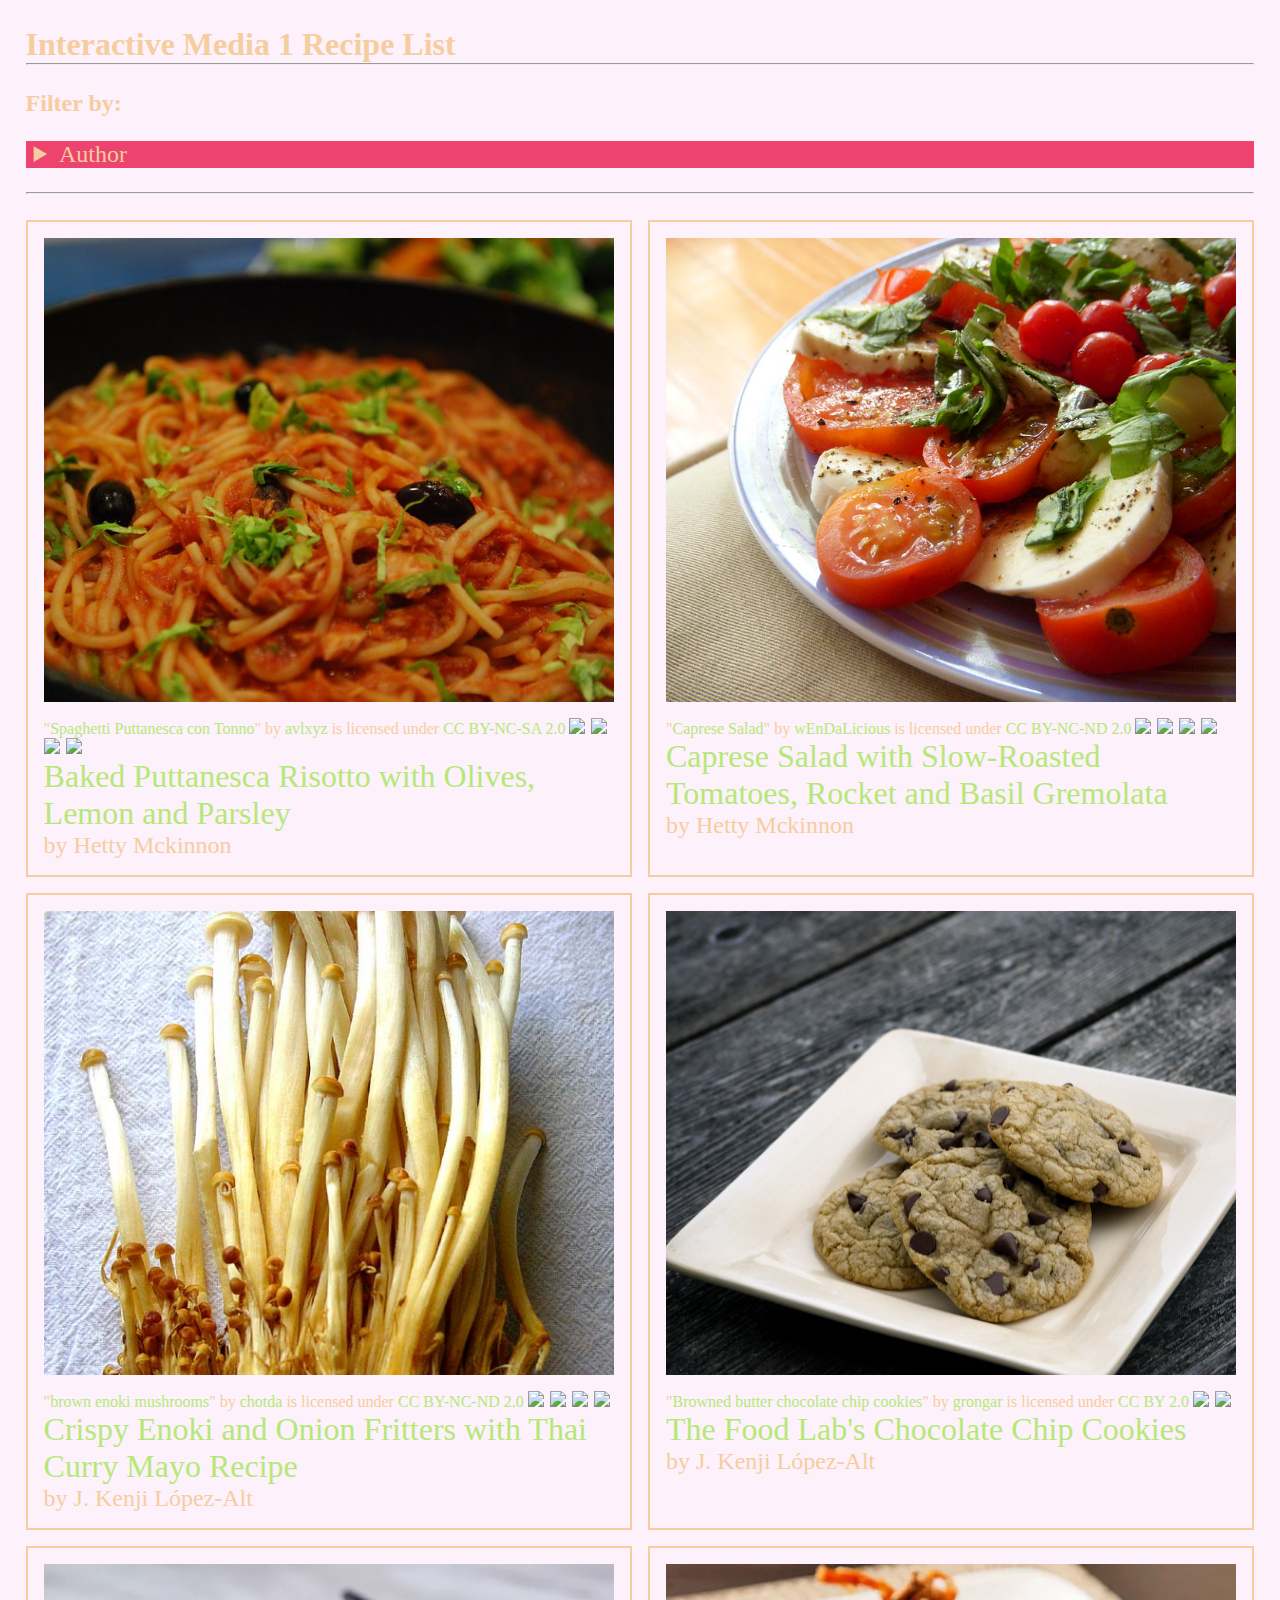
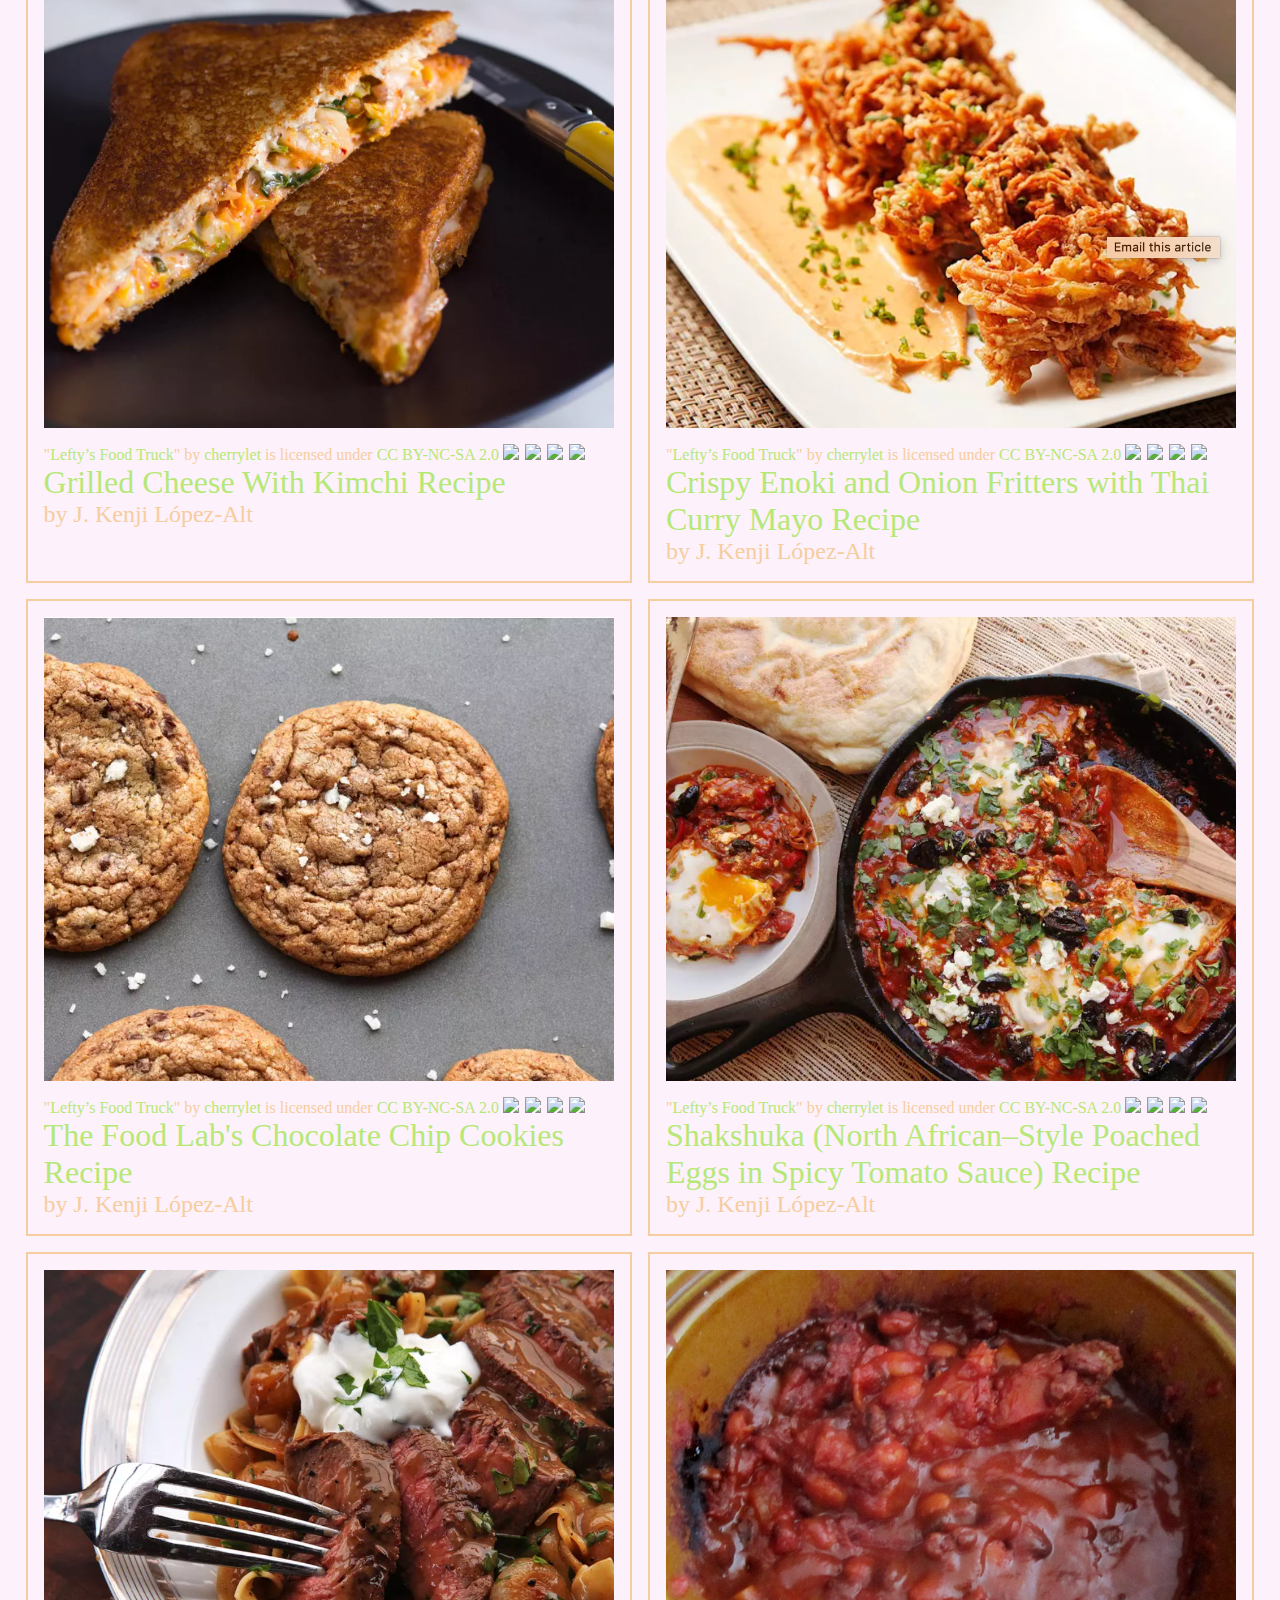
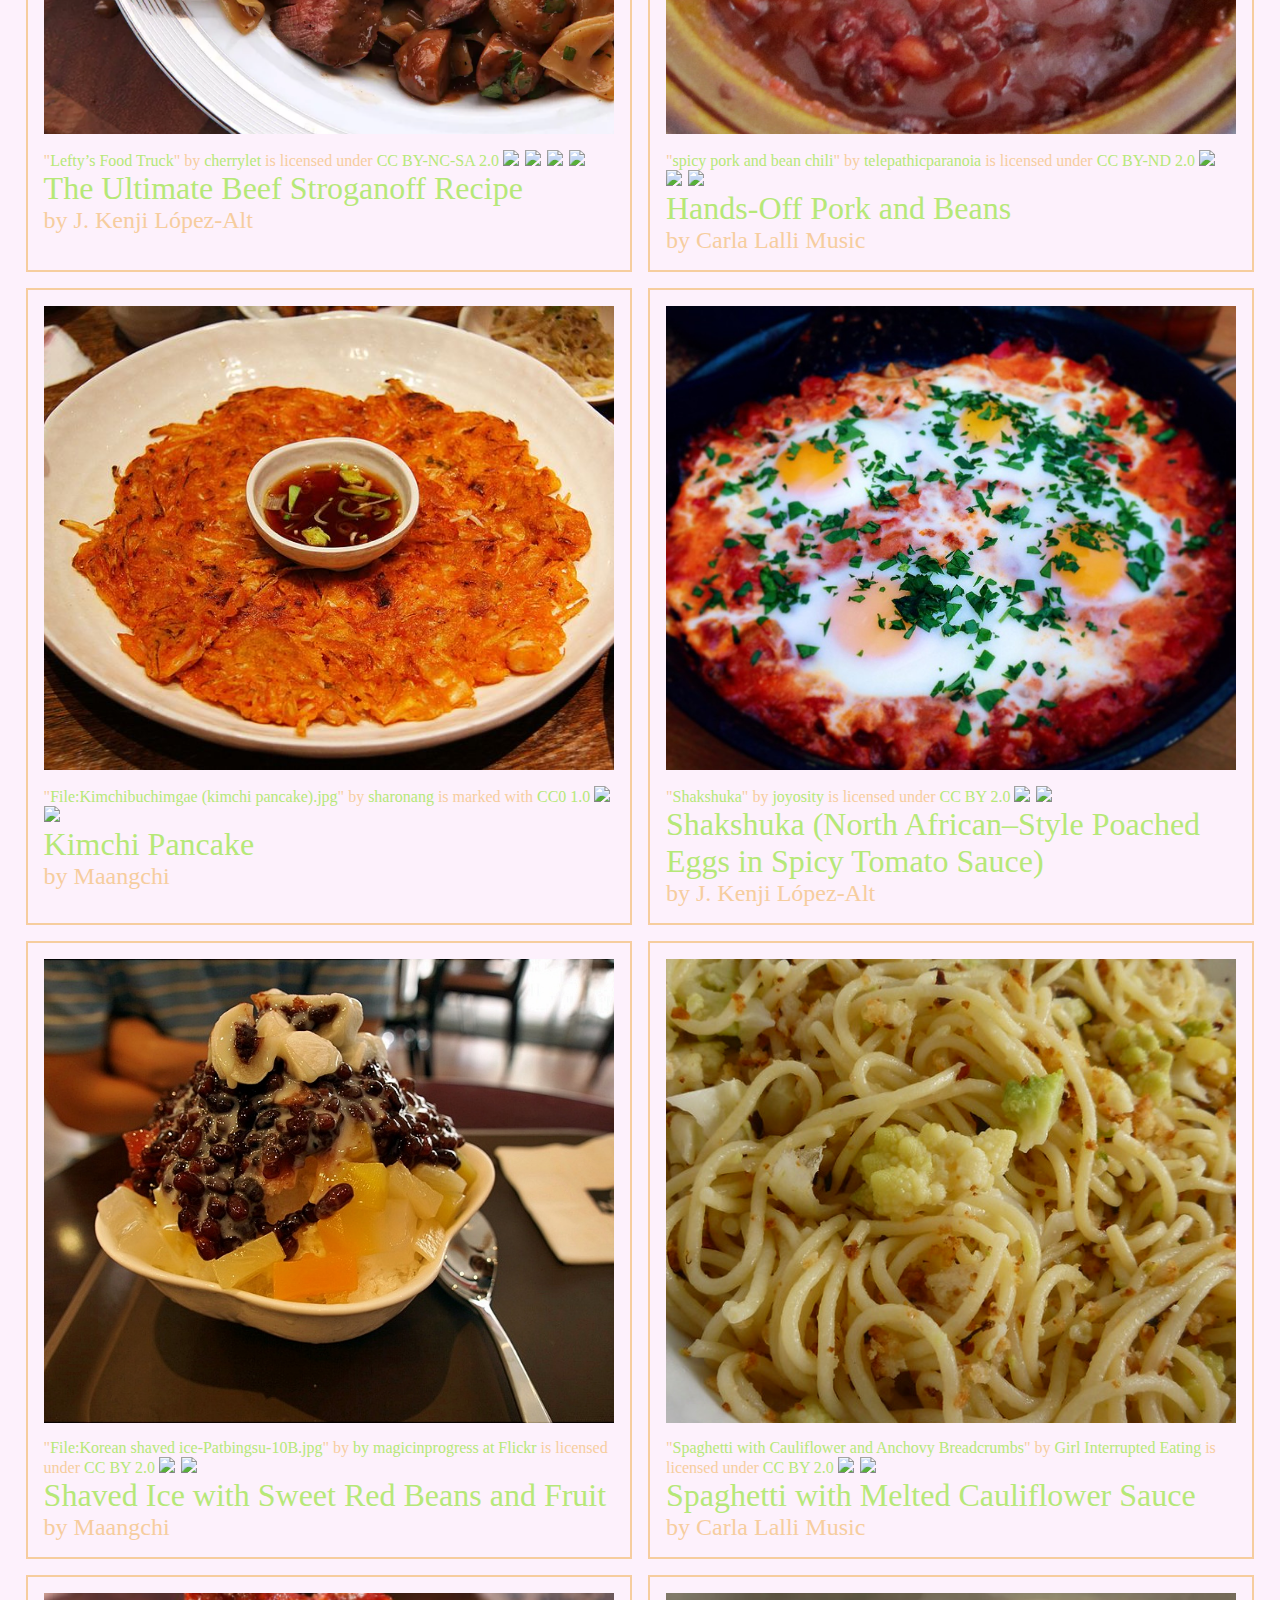
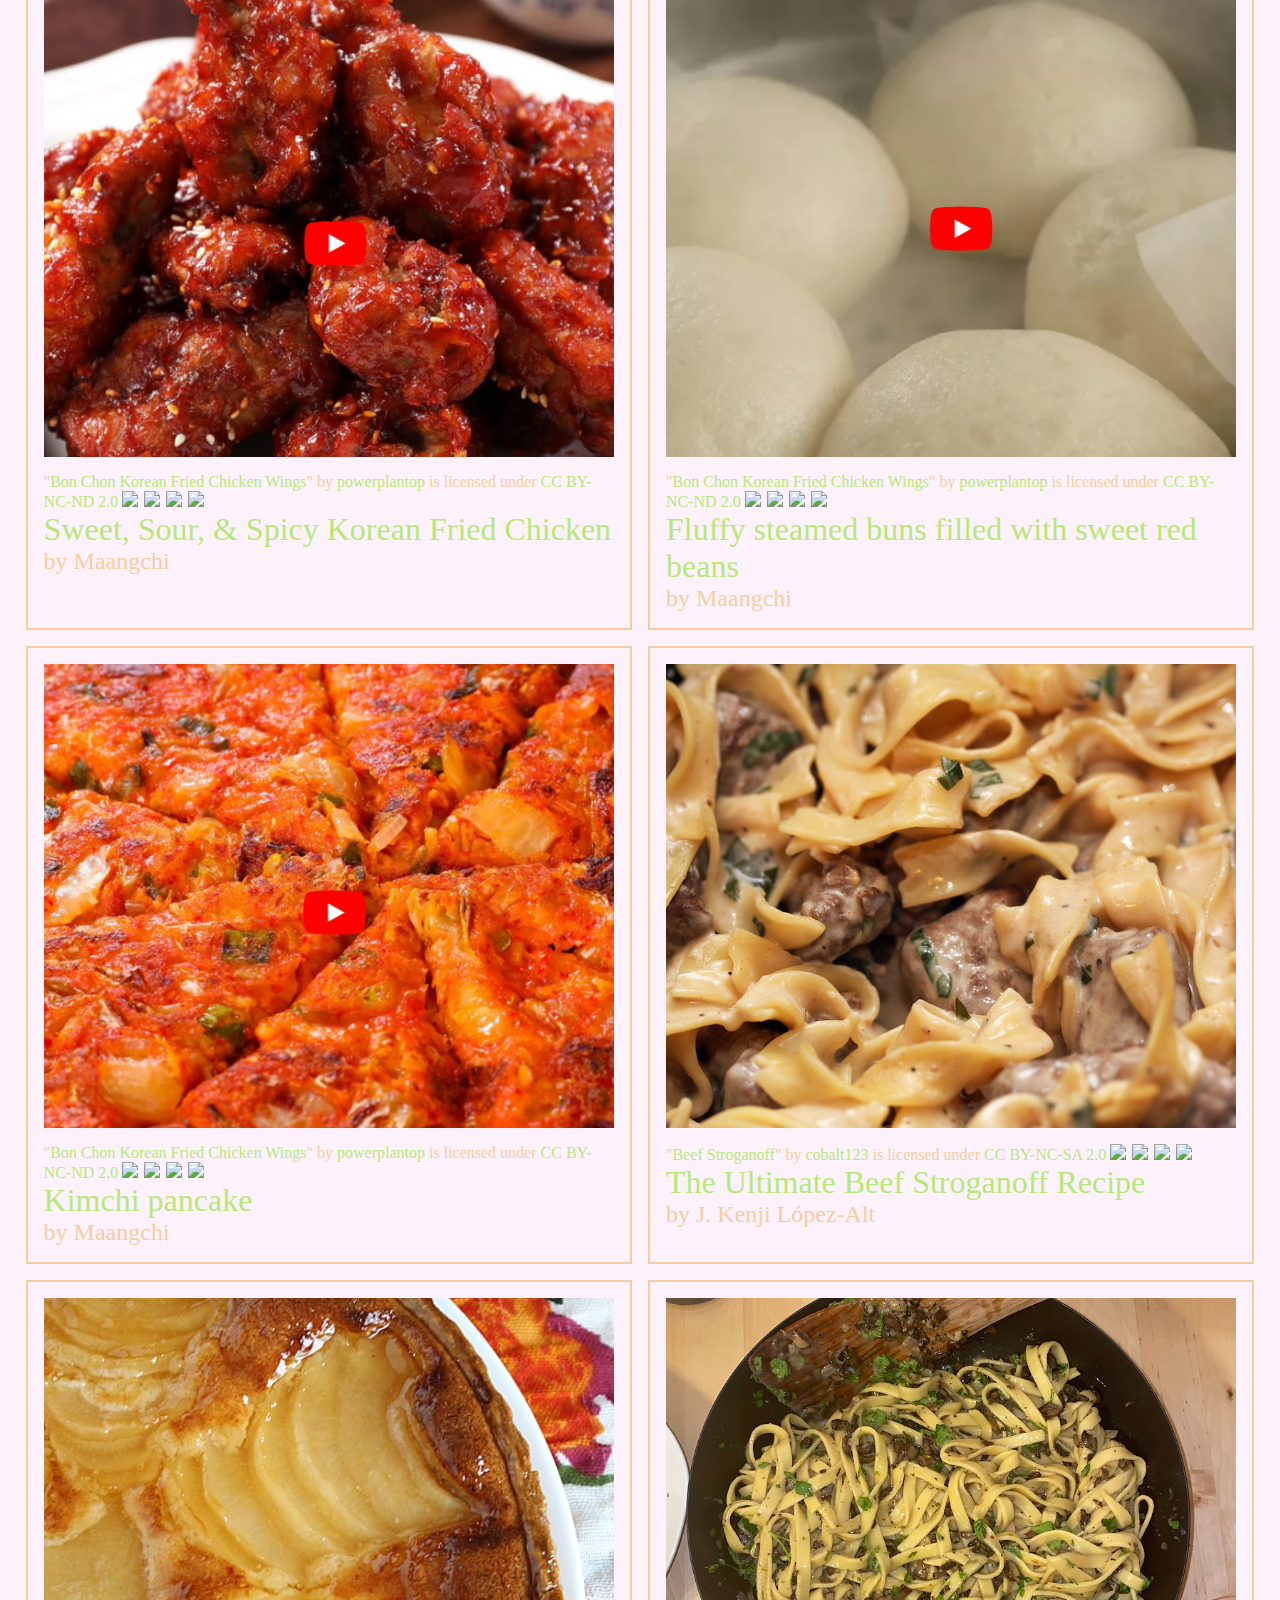
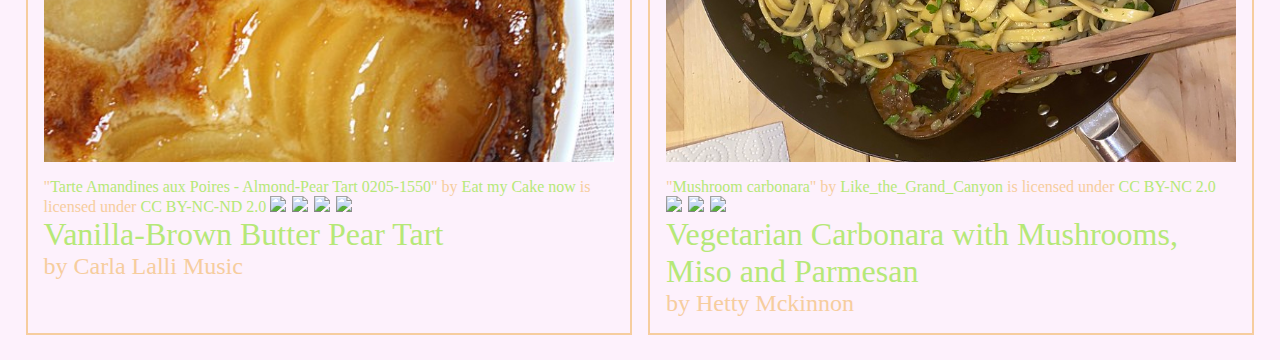
==== Assignment2_Exercise3/index.html @ 23ccd7f6 "Add files via upload" ====
<!DOCTYPE html>
<html lang="en">
<head>
	<meta charset="utf-8" name="viewport" content="width=device-width, initial-scale=1.0">
	<link rel="stylesheet" type="text/css" href="style.css">
	<!-- <script src="arrays-&-for-loops.js"></script> -->
	<script src="filter.js"></script>
	<title>exercise 3</title>
</head>
<body>
    <h1>Interactive Media 1 Recipe List</h1>
    <hr/>
    <h2>Filter by:</h2>
	
    <div id="list-filter-wrapper">     
		<details class="FilterCategoryWrapper">
			<summary>Author</summary>
			<div class="li">
				<button class="FilterSelector author ActiveCategory" id="author-all" onclick="filterCategory('author','all',0)">All</button>
				<button class="FilterSelector author" id="author-kla" onclick="filterCategory('author','kla',0)">J. Kenji López-Alt</button>
				<button class="FilterSelector author" id="author-m" onclick="filterCategory('author','m',0)">Maangchi</button>
				<button class="FilterSelector author" id="author-hm" onclick="filterCategory('author','hm',0)">Hetty McKinnon</button>
				<button class="FilterSelector author" id="author-clm" onclick="filterCategory('author','clm',0)">Carla Lalli Music</button>
			</div>

			<summary>Type</summary>
			<div class="li">
				<button class="FilterSelector type ActiveCategory" id="type-all" onclick="filterCategory('type','all',1)">All</button>
				<button class="FilterSelector type" id="type-Article" onclick="filterCategory('type','Article',1)">Article</button>
				<button class="FilterSelector type" id="type-Video" onclick="filterCategory('type','Video',1)">Video</button>
				<button class="FilterSelector type" id="type-Recipe" onclick="filterCategory('type','Recipe',1)">Recipe</button>
			</div>

			<summary>Last Updated</summary>
			<div class="li">
				<button class="FilterSelector time ActiveCategory" id="time-all" onclick="filterCategory('time','all',2)">All</button>
				<button class="FilterSelector time" id="time-2018" onclick="filterCategory('time','2018',2)">2018</button>
				<button class="FilterSelector time" id="time-2019" onclick="filterCategory('time','2019',2)">2019</button>
				<button class="FilterSelector time" id="time-2020" onclick="filterCategory('time','2020',2)">2020</button>
				<button class="FilterSelector time" id="time-2021" onclick="filterCategory('time','2021',2)">2021</button>
				<button class="FilterSelector time" id="time-2022" onclick="filterCategory('time','2022',2)">2022</button>
			</div>
		</details>
	</div>
    <hr/>

    <section id="recipe-list-wrapper">
		<div class="RecipeCardWrapper" data-attr="hm Recipe 2020" onclick="window.open(`https://www.abc.net.au/everyday/baked-puttanesca-risotto-with-tomato-olives-lemon-parsley-recipe/11270338`);">
			<img class="RecipeImg" src="./images/Puttanesca.jpg" alt="bowl of puttanesca pasta"/>
			<p class="attribution">
				"<a target="_blank" rel="noopener noreferrer" href="https://www.flickr.com/photos/10559879@N00/5996763901">Spaghetti Puttanesca con Tonno</a>" by 
				<a target="_blank" rel="noopener noreferrer" href="https://www.flickr.com/photos/10559879@N00">avlxyz</a> is licensed under 
				<a target="_blank" rel="noopener noreferrer" href="https://creativecommons.org/licenses/by-nc-sa/2.0/?ref=openverse">CC BY-NC-SA 2.0
					<img src="https://mirrors.creativecommons.org/presskit/icons/cc.svg" style="height: 1em; margin-right: 0.125em; display: inline;">
					<img src="https://mirrors.creativecommons.org/presskit/icons/by.svg" style="height: 1em; margin-right: 0.125em; display: inline;">
					<img src="https://mirrors.creativecommons.org/presskit/icons/nc.svg" style="height: 1em; margin-right: 0.125em; display: inline;">
					<img src="https://mirrors.creativecommons.org/presskit/icons/sa.svg" style="height: 1em; margin-right: 0.125em; display: inline;">
				</a>
			</p>
			<a class="RecipeTitle" href="https://www.abc.net.au/everyday/baked-puttanesca-risotto-with-tomato-olives-lemon-parsley-recipe/11270338" target="_blank">Baked Puttanesca Risotto with Olives, Lemon and Parsley</a>
			<p class="RecipeAuthor">by Hetty Mckinnon</p>
		</div>
	
		<div class="RecipeCardWrapper" data-attr="hm Recipe 2019" onclick="window.open(`https://www.abc.net.au/everyday/caprese-salad-slow-roasted-tomato-rocket-basil-gremolata-recipe/10776846`);">
			<img class="RecipeImg" src="./images/Caprese.jpg" alt="plate of caprese salad" />
			<p class="attribution">
				"<a target="_blank" rel="noopener noreferrer" href="https://www.flickr.com/photos/25597828@N00/4254859304">Caprese Salad</a>" by 
				<a target="_blank" rel="noopener noreferrer" href="https://www.flickr.com/photos/25597828@N00">wEnDaLicious</a> is licensed under 
				<a target="_blank" rel="noopener noreferrer" href="https://creativecommons.org/licenses/by-nd-nc/2.0/jp/?ref=openverse">CC BY-NC-ND 2.0
					<img src="https://mirrors.creativecommons.org/presskit/icons/cc.svg" style="height: 1em; margin-right: 0.125em; display: inline;">
					<img src="https://mirrors.creativecommons.org/presskit/icons/by.svg" style="height: 1em; margin-right: 0.125em; display: inline;">
					<img src="https://mirrors.creativecommons.org/presskit/icons/nc.svg" style="height: 1em; margin-right: 0.125em; display: inline;">
					<img src="https://mirrors.creativecommons.org/presskit/icons/nd.svg" style="height: 1em; margin-right: 0.125em; display: inline;">
				</a>
			</p>
			<a class="RecipeTitle" href="https://www.abc.net.au/everyday/caprese-salad-slow-roasted-tomato-rocket-basil-gremolata-recipe/10776846" target="_blank">Caprese Salad with Slow-Roasted Tomatoes, Rocket and Basil Gremolata</a>
			<p class="RecipeAuthor">by Hetty Mckinnon</p>
		</div>
	
		<div class="RecipeCardWrapper" data-attr="kla Recipe 2018" onclick="window.open(`https://www.seriouseats.com/crispy-enoki-and-onion-fritter-with-thai-curry-mayo-recipe`);">
			<img class="RecipeImg" src="./images/Enoki.jpg" alt="enoki mushrooms" />
			<p class="attribution">
				"<a target="_blank" rel="noopener noreferrer" href="https://www.flickr.com/photos/48600074651@N01/107148202">brown enoki mushrooms</a>" by 
				<a target="_blank" rel="noopener noreferrer" href="https://www.flickr.com/photos/48600074651@N01">chotda</a> is licensed under 
				<a target="_blank" rel="noopener noreferrer" href="https://creativecommons.org/licenses/by-nd-nc/2.0/jp/?ref=openverse">CC BY-NC-ND 2.0
					<img src="https://mirrors.creativecommons.org/presskit/icons/cc.svg" style="height: 1em; margin-right: 0.125em; display: inline;">
					<img src="https://mirrors.creativecommons.org/presskit/icons/by.svg" style="height: 1em; margin-right: 0.125em; display: inline;">
					<img src="https://mirrors.creativecommons.org/presskit/icons/nc.svg" style="height: 1em; margin-right: 0.125em; display: inline;">
					<img src="https://mirrors.creativecommons.org/presskit/icons/nd.svg" style="height: 1em; margin-right: 0.125em; display: inline;">
				</a>
			</p> 
			<a class="RecipeTitle" href="https://www.seriouseats.com/crispy-enoki-and-onion-fritter-with-thai-curry-mayo-recipe" target="_blank">Crispy Enoki and Onion Fritters with Thai Curry Mayo Recipe</a>
			<p class="RecipeAuthor">by J. Kenji López-Alt</p>
		</div>
	

	
		<div class="RecipeCardWrapper" data-attr="kla Recipe 2022" onclick="window.open(`https://www.seriouseats.com/the-food-lab-best-chocolate-chip-cookie-recipe`);">
			<img class="RecipeImg" src="./images/Cookies.jpg" alt="plate of chocolate chip cookies" />
			<p class="attribution">
				"<a target="_blank" rel="noopener noreferrer" href="https://www.flickr.com/photos/70757891@N00/7133349441">Browned butter chocolate chip cookies</a>" by 
				<a target="_blank" rel="noopener noreferrer" href="https://www.flickr.com/photos/70757891@N00">grongar</a> is licensed under 
				<a target="_blank" rel="noopener noreferrer" href="https://creativecommons.org/licenses/by/2.0/?ref=openverse">CC BY 2.0
					<img src="https://mirrors.creativecommons.org/presskit/icons/cc.svg" style="height: 1em; margin-right: 0.125em; display: inline;">
					<img src="https://mirrors.creativecommons.org/presskit/icons/by.svg" style="height: 1em; margin-right: 0.125em; display: inline;">
				</a>
			</p> 
			<a class="RecipeTitle" href="https://www.seriouseats.com/the-food-lab-best-chocolate-chip-cookie-recipe" target="_blank">The Food Lab's Chocolate Chip Cookies</a>
			<p class="RecipeAuthor">by J. Kenji López-Alt</p>
		</div>
	
		<div class="RecipeCardWrapper" data-attr="kla Recipe 2019" onclick="window.open(`https://www.seriouseats.com/grilled-cheese-with-kimchi-recipe`);">
			<img class="RecipeImg" src="./images/recipe1.jpg" alt="grilled cheese sandwich with pickles" />
			<p class="attribution">
				"<a target="_blank" rel="noopener noreferrer" href="https://www.flickr.com/photos/85508296@N00/8340994832">Lefty’s Food Truck</a>" by 
				<a target="_blank" rel="noopener noreferrer" href="https://www.flickr.com/photos/85508296@N00">cherrylet</a> is licensed under 
				<a target="_blank" rel="noopener noreferrer" href="https://creativecommons.org/licenses/by-nc-sa/2.0/?ref=openverse">CC BY-NC-SA 2.0
					<img src="https://mirrors.creativecommons.org/presskit/icons/cc.svg" style="height: 1em; margin-right: 0.125em; display: inline;">
					<img src="https://mirrors.creativecommons.org/presskit/icons/by.svg" style="height: 1em; margin-right: 0.125em; display: inline;">
					<img src="https://mirrors.creativecommons.org/presskit/icons/nc.svg" style="height: 1em; margin-right: 0.125em; display: inline;">
					<img src="https://mirrors.creativecommons.org/presskit/icons/sa.svg" style="height: 1em; margin-right: 0.125em; display: inline;">
				</a>
			</p> 
			<a class="RecipeTitle" href="https://www.seriouseats.com/grilled-cheese-with-kimchi-recipe" target="_blank">Grilled Cheese With Kimchi Recipe</a>
			<p class="RecipeAuthor">by J. Kenji López-Alt</p>
		</div>
	
		<div class="RecipeCardWrapper" data-attr="kla Recipe 2018" onclick="window.open(`https://www.seriouseats.com/crispy-enoki-and-onion-fritter-with-thai-curry-mayo-recipe`);">
			<img class="RecipeImg"  src="./images/recipe2.jpg" alt="Crispy Enoki and Onion Fritters with Thai Curry Mayo Recipe" />
			<p class="attribution">
				"<a target="_blank" rel="noopener noreferrer" href="https://www.flickr.com/photos/85508296@N00/8340994832">Lefty’s Food Truck</a>" by 
				<a target="_blank" rel="noopener noreferrer" href="https://www.flickr.com/photos/85508296@N00">cherrylet</a> is licensed under 
				<a target="_blank" rel="noopener noreferrer" href="https://creativecommons.org/licenses/by-nc-sa/2.0/?ref=openverse">CC BY-NC-SA 2.0
					<img src="https://mirrors.creativecommons.org/presskit/icons/cc.svg" style="height: 1em; margin-right: 0.125em; display: inline;">
					<img src="https://mirrors.creativecommons.org/presskit/icons/by.svg" style="height: 1em; margin-right: 0.125em; display: inline;">
					<img src="https://mirrors.creativecommons.org/presskit/icons/nc.svg" style="height: 1em; margin-right: 0.125em; display: inline;">
					<img src="https://mirrors.creativecommons.org/presskit/icons/sa.svg" style="height: 1em; margin-right: 0.125em; display: inline;">
				</a>
			</p> 
			<a class="RecipeTitle" href="https://www.seriouseats.com/crispy-enoki-and-onion-fritter-with-thai-curry-mayo-recipe" target="_blank">Crispy Enoki and Onion Fritters with Thai Curry Mayo Recipe</a>
			<p class="RecipeAuthor">by J. Kenji López-Alt</p>
		</div>
	
		<div class="RecipeCardWrapper" data-attr="kla Recipe 2022" onclick="window.open(`https://www.seriouseats.com/the-food-lab-best-chocolate-chip-cookie-recipe`);">
			<img class="RecipeImg" src="images/recipe3.jpg"The Food Lab's Chocolate Chip Cookies Recipe" />
			<p class="attribution">
				"<a target="_blank" rel="noopener noreferrer" href="https://www.flickr.com/photos/85508296@N00/8340994832">Lefty’s Food Truck</a>" by 
				<a target="_blank" rel="noopener noreferrer" href="https://www.flickr.com/photos/85508296@N00">cherrylet</a> is licensed under 
				<a target="_blank" rel="noopener noreferrer" href="https://creativecommons.org/licenses/by-nc-sa/2.0/?ref=openverse">CC BY-NC-SA 2.0
					<img src="https://mirrors.creativecommons.org/presskit/icons/cc.svg" style="height: 1em; margin-right: 0.125em; display: inline;">
					<img src="https://mirrors.creativecommons.org/presskit/icons/by.svg" style="height: 1em; margin-right: 0.125em; display: inline;">
					<img src="https://mirrors.creativecommons.org/presskit/icons/nc.svg" style="height: 1em; margin-right: 0.125em; display: inline;">
					<img src="https://mirrors.creativecommons.org/presskit/icons/sa.svg" style="height: 1em; margin-right: 0.125em; display: inline;">
				</a>
			</p> 
			<a class="RecipeTitle" href="https://www.seriouseats.com/the-food-lab-best-chocolate-chip-cookie-recipe" target="_blank">The Food Lab's Chocolate Chip Cookies Recipe</a>
			<p class="RecipeAuthor">by J. Kenji López-Alt</p>
		</div>
	
		<div class="RecipeCardWrapper" data-attr="kla Recipe 2022" onclick="window.open(`https://www.seriouseats.com/shakshuka-north-african-shirred-eggs-tomato-pepper-recipe`);">
			<img class="RecipeImg"  src="images/recipe4.jpg "Shakshuka (North African–Style Poached Eggs in Spicy Tomato Sauce) Recipe" />
			<p class="attribution">
				"<a target="_blank" rel="noopener noreferrer" href="https://www.flickr.com/photos/85508296@N00/8340994832">Lefty’s Food Truck</a>" by 
				<a target="_blank" rel="noopener noreferrer" href="https://www.flickr.com/photos/85508296@N00">cherrylet</a> is licensed under 
				<a target="_blank" rel="noopener noreferrer" href="https://creativecommons.org/licenses/by-nc-sa/2.0/?ref=openverse">CC BY-NC-SA 2.0
					<img src="https://mirrors.creativecommons.org/presskit/icons/cc.svg" style="height: 1em; margin-right: 0.125em; display: inline;">
					<img src="https://mirrors.creativecommons.org/presskit/icons/by.svg" style="height: 1em; margin-right: 0.125em; display: inline;">
					<img src="https://mirrors.creativecommons.org/presskit/icons/nc.svg" style="height: 1em; margin-right: 0.125em; display: inline;">
					<img src="https://mirrors.creativecommons.org/presskit/icons/sa.svg" style="height: 1em; margin-right: 0.125em; display: inline;">
				</a>
			</p> 
			<a class="RecipeTitle" href="https://www.seriouseats.com/shakshuka-north-african-shirred-eggs-tomato-pepper-recipe" target="_blank">Shakshuka (North African–Style Poached Eggs in Spicy Tomato Sauce) Recipe</a>
			<p class="RecipeAuthor">by J. Kenji López-Alt</p>
		</div>
	
		<div class="RecipeCardWrapper" data-attr="kla Recipe 2020" onclick="window.open(`https://www.seriouseats.com/ultimate-beef-stroganof-recipe`);">
			<img class="RecipeImg"  src="images/recipe5.jpg "The Ultimate Beef Stroganoff Recipe" />
			<p class="attribution">
				"<a target="_blank" rel="noopener noreferrer" href="https://www.flickr.com/photos/85508296@N00/8340994832">Lefty’s Food Truck</a>" by 
				<a target="_blank" rel="noopener noreferrer" href="https://www.flickr.com/photos/85508296@N00">cherrylet</a> is licensed under 
				<a target="_blank" rel="noopener noreferrer" href="https://creativecommons.org/licenses/by-nc-sa/2.0/?ref=openverse">CC BY-NC-SA 2.0
					<img src="https://mirrors.creativecommons.org/presskit/icons/cc.svg" style="height: 1em; margin-right: 0.125em; display: inline;">
					<img src="https://mirrors.creativecommons.org/presskit/icons/by.svg" style="height: 1em; margin-right: 0.125em; display: inline;">
					<img src="https://mirrors.creativecommons.org/presskit/icons/nc.svg" style="height: 1em; margin-right: 0.125em; display: inline;">
					<img src="https://mirrors.creativecommons.org/presskit/icons/sa.svg" style="height: 1em; margin-right: 0.125em; display: inline;">
				</a>
			</p> 
			<a class="RecipeTitle" href="https://www.seriouseats.com/ultimate-beef-stroganof-recipe" target="_blank">The Ultimate Beef Stroganoff Recipe</a>
			<p class="RecipeAuthor">by J. Kenji López-Alt</p>
		</div>
	
		<div class="RecipeCardWrapper" data-attr="clm Article 2021" onclick="window.open(`https://www.patreon.com/posts/recipe-hands-off-60369279`);">
			<img class="RecipeImg" src="./images/Pork_Beans.jpg" alt="pot of pork and beans" />
			<p class="attribution">
				"<a target="_blank" rel="noopener noreferrer" href="https://www.flickr.com/photos/22798667@N00/6158931731">spicy pork and bean chili</a>" by 
				<a target="_blank" rel="noopener noreferrer" href="https://www.flickr.com/photos/22798667@N00">telepathicparanoia</a> is licensed under 
				<a target="_blank" rel="noopener noreferrer" href="https://creativecommons.org/licenses/by-nd/2.0/?ref=openverse">CC BY-ND 2.0
					<img src="https://mirrors.creativecommons.org/presskit/icons/cc.svg" style="height: 1em; margin-right: 0.125em; display: inline;">
					<img src="https://mirrors.creativecommons.org/presskit/icons/by.svg" style="height: 1em; margin-right: 0.125em; display: inline;">
					<img src="https://mirrors.creativecommons.org/presskit/icons/nd.svg" style="height: 1em; margin-right: 0.125em; display: inline;">
				</a>
			</p> 
			<a class="RecipeTitle" href="https://www.patreon.com/posts/recipe-hands-off-60369279" target="_blank">Hands-Off Pork and Beans</a>
			<p class="RecipeAuthor">by Carla Lalli Music</p>
		</div>
	
		<div class="RecipeCardWrapper" data-attr="m Vieo 2021" onclick="window.open(`https://www.maangchi.com/recipe/kimchijeon`);">
			<img class="RecipeImg" src="./images/Kimchi_Pancake.jpg" alt="kimchi pancake with bowl of dipping sauce" />
			<p class="attribution">
				"<a target="_blank" rel="noopener noreferrer" href="https://commons.wikimedia.org/w/index.php?curid=54768084">File:Kimchibuchimgae (kimchi pancake).jpg</a>" by 
				<a target="_blank" rel="noopener noreferrer" href="https://pixabay.com/ko/users/sharonang-99559/">sharonang</a> is marked with 
				<a target="_blank" rel="noopener noreferrer" href="http://creativecommons.org/publicdomain/zero/1.0/deed.en?ref=openverse">CC0 1.0 <img src="https://mirrors.creativecommons.org/presskit/icons/cc.svg" style="height: 1em; margin-right: 0.125em; display: inline;">
					<img src="https://mirrors.creativecommons.org/presskit/icons/zero.svg" style="height: 1em; margin-right: 0.125em; display: inline;">
				</a>
			</p>
			<a class="RecipeTitle" href="https://www.maangchi.com/recipe/kimchijeon" target="_blank">Kimchi Pancake</a>
			<p class="RecipeAuthor">by Maangchi</p>
		</div>
	
		<div class="RecipeCardWrapper" data-attr="kla Recipe 2022" onclick="window.open(`https://www.seriouseats.com/shakshuka-north-african-shirred-eggs-tomato-pepper-recipe`);">
			<img class="RecipeImg" src="./images/Shakshuka.jpg" alt="pan filled with shakshuka" />
			<p class="attribution">
				"<a target="_blank" rel="noopener noreferrer" href="https://www.flickr.com/photos/33993074@N00/14288893837">Shakshuka</a>" by 
				<a target="_blank" rel="noopener noreferrer" href="https://www.flickr.com/photos/33993074@N00">joyosity</a> is licensed under 
				<a target="_blank" rel="noopener noreferrer" href="https://creativecommons.org/licenses/by/2.0/?ref=openverse">CC BY 2.0 <img src="https://mirrors.creativecommons.org/presskit/icons/cc.svg" style="height: 1em; margin-right: 0.125em; display: inline;">
					<img src="https://mirrors.creativecommons.org/presskit/icons/by.svg" style="height: 1em; margin-right: 0.125em; display: inline;">
				</a>
			</p> 
			<a class="RecipeTitle" href="https://www.seriouseats.com/shakshuka-north-african-shirred-eggs-tomato-pepper-recipe" target="_blank">Shakshuka (North African–Style Poached Eggs in Spicy Tomato Sauce)</a>
			<p class="RecipeAuthor">by J. Kenji López-Alt</p>
		</div>
	
		<div class="RecipeCardWrapper" data-attr="m Video 2021" onclick="window.open(`https://www.maangchi.com/recipe/patbingsu`);">
			<img class="RecipeImg" src="./images/Patbingsu.jpg" alt="bowl of shaved ice topped with sweet red beans and fruit" />
			<p class="attribution">
				"<a target="_blank" rel="noopener noreferrer" href="https://commons.wikimedia.org/w/index.php?curid=4601130">File:Korean shaved ice-Patbingsu-10B.jpg</a>" by 
				<a target="_blank" rel="noopener noreferrer" href="https://www.flickr.com/photos/12208418@N05/">by magicinprogress at Flickr</a> is licensed under 
				<a target="_blank" rel="noopener noreferrer" href="https://creativecommons.org/licenses/by/2.0?ref=openverse">CC BY 2.0
					<img src="https://mirrors.creativecommons.org/presskit/icons/cc.svg" style="height: 1em; margin-right: 0.125em; display: inline;">
					<img src="https://mirrors.creativecommons.org/presskit/icons/by.svg" style="height: 1em; margin-right: 0.125em; display: inline;">
				</a>
			</p> 
			<a class="RecipeTitle" href="https://www.maangchi.com/recipe/patbingsu" target="_blank">Shaved Ice with Sweet Red Beans and Fruit</a>
			<p class="RecipeAuthor">by Maangchi</p>
		</div>
	
		<div class="RecipeCardWrapper" data-attr="clm Article 2020" onclick="window.open(`https://www.patreon.com/posts/pasta-with-sauce-45042575`);">
			<img class="RecipeImg" src="./images/Cauliflower_Spaghetti.jpg" alt="bowl of spaghettie with cauliflower sauce" />
			<p class="attribution">
				"<a target="_blank" rel="noopener noreferrer" href="https://www.flickr.com/photos/35468144810@N01/6240477142">Spaghetti with Cauliflower and Anchovy Breadcrumbs</a>" by 
				<a target="_blank" rel="noopener noreferrer" href="https://www.flickr.com/photos/35468144810@N01">Girl Interrupted Eating</a> is licensed under 
				<a target="_blank" rel="noopener noreferrer" href="https://creativecommons.org/licenses/by/2.0/?ref=openverse">CC BY 2.0
					<img src="https://mirrors.creativecommons.org/presskit/icons/cc.svg" style="height: 1em; margin-right: 0.125em; display: inline;">
					<img src="https://mirrors.creativecommons.org/presskit/icons/by.svg" style="height: 1em; margin-right: 0.125em; display: inline;">
				</a>
			</p> 
			<a class="RecipeTitle" href="https://www.patreon.com/posts/pasta-with-sauce-45042575" target="_blank">Spaghetti with Melted Cauliflower Sauce</a>
			<p class="RecipeAuthor">by Carla Lalli Music</p>
		</div>
	
		<div class="RecipeCardWrapper" data-attr="m Video 2021" onclick="window.open(`https://www.maangchi.com/recipe/yangnyeom-tongdak`);">
			<img class="RecipeImg" src="./images/video2.jpg" alt="plate of fried chicken with pickles and kimchi" />
			<p class="attribution">
				"<a target="_blank" rel="noopener noreferrer" href="https://www.flickr.com/photos/40726522@N02/8563518350">Bon Chon Korean Fried Chicken Wings</a>" by 
				<a target="_blank" rel="noopener noreferrer" href="https://www.flickr.com/photos/40726522@N02">powerplantop</a> is licensed under 
				<a target="_blank" rel="noopener noreferrer" href="https://creativecommons.org/licenses/by-nd-nc/2.0/jp/?ref=openverse">CC BY-NC-ND 2.0
					<img src="https://mirrors.creativecommons.org/presskit/icons/cc.svg" style="height: 1em; margin-right: 0.125em; display: inline;">
					<img src="https://mirrors.creativecommons.org/presskit/icons/by.svg" style="height: 1em; margin-right: 0.125em; display: inline;">
					<img src="https://mirrors.creativecommons.org/presskit/icons/nc.svg" style="height: 1em; margin-right: 0.125em; display: inline;">
					<img src="https://mirrors.creativecommons.org/presskit/icons/nd.svg" style="height: 1em; margin-right: 0.125em; display: inline;">
				</a>
			</p> 
			<a class="RecipeTitle" href="https://www.maangchi.com/recipe/yangnyeom-tongdak" target="_blank">Sweet, Sour, & Spicy Korean Fried Chicken</a>
			<p class="RecipeAuthor">by Maangchi</p>
		</div>
	
		<div class="RecipeCardWrapper" data-attr="m Video 2021" onclick="window.open(`https://www.maangchi.com/recipe/jjinppang`);">
			<img class="RecipeImg" src="./images/video1.jpg" alt="Fluffy steamed buns filled with sweet red beans" />
			<p class="attribution">
				"<a target="_blank" rel="noopener noreferrer" href="https://www.flickr.com/photos/40726522@N02/8563518350">Bon Chon Korean Fried Chicken Wings</a>" by 
				<a target="_blank" rel="noopener noreferrer" href="https://www.flickr.com/photos/40726522@N02">powerplantop</a> is licensed under 
				<a target="_blank" rel="noopener noreferrer" href="https://creativecommons.org/licenses/by-nd-nc/2.0/jp/?ref=openverse">CC BY-NC-ND 2.0
					<img src="https://mirrors.creativecommons.org/presskit/icons/cc.svg" style="height: 1em; margin-right: 0.125em; display: inline;">
					<img src="https://mirrors.creativecommons.org/presskit/icons/by.svg" style="height: 1em; margin-right: 0.125em; display: inline;">
					<img src="https://mirrors.creativecommons.org/presskit/icons/nc.svg" style="height: 1em; margin-right: 0.125em; display: inline;">
					<img src="https://mirrors.creativecommons.org/presskit/icons/nd.svg" style="height: 1em; margin-right: 0.125em; display: inline;">
				</a>
			</p> 
			<a class="RecipeTitle" href="https://www.maangchi.com/recipe/jjinppang" target="_blank">Fluffy steamed buns filled with sweet red beans</a>
			<p class="RecipeAuthor">by Maangchi</p>
		</div>
	
		<div class="RecipeCardWrapper" data-attr="m Video 2021" onclick="window.open(`https://www.maangchi.com/recipe/kimchijeon`);">
			<img class="RecipeImg" src="./images/video3.jpg" alt="Kimchi pancake" />
			<p class="attribution">
				"<a target="_blank" rel="noopener noreferrer" href="https://www.flickr.com/photos/40726522@N02/8563518350">Bon Chon Korean Fried Chicken Wings</a>" by 
				<a target="_blank" rel="noopener noreferrer" href="https://www.flickr.com/photos/40726522@N02">powerplantop</a> is licensed under 
				<a target="_blank" rel="noopener noreferrer" href="https://creativecommons.org/licenses/by-nd-nc/2.0/jp/?ref=openverse">CC BY-NC-ND 2.0
					<img src="https://mirrors.creativecommons.org/presskit/icons/cc.svg" style="height: 1em; margin-right: 0.125em; display: inline;">
					<img src="https://mirrors.creativecommons.org/presskit/icons/by.svg" style="height: 1em; margin-right: 0.125em; display: inline;">
					<img src="https://mirrors.creativecommons.org/presskit/icons/nc.svg" style="height: 1em; margin-right: 0.125em; display: inline;">
					<img src="https://mirrors.creativecommons.org/presskit/icons/nd.svg" style="height: 1em; margin-right: 0.125em; display: inline;">
				</a>
			</p> 
			<a class="RecipeTitle" href="https://www.maangchi.com/recipe/kimchijeon" target="_blank">Kimchi pancake</a>
			<p class="RecipeAuthor">by Maangchi</p>
		</div>
	
		<div class="RecipeCardWrapper" data-attr="kla Recipe 2020" onclick="window.open(`https://www.seriouseats.com/ultimate-beef-stroganof-recipe`);">
			<img class="RecipeImg" src="./images/Stroganoff.jpg" alt="bowl of beef stroganoff pasta" />
			<p class="attribution">
				"<a target="_blank" rel="noopener noreferrer" href="https://www.flickr.com/photos/66606673@N00/4597118575">Beef Stroganoff</a>" by 
				<a target="_blank" rel="noopener noreferrer" href="https://www.flickr.com/photos/66606673@N00">cobalt123</a> is licensed under 
				<a target="_blank" rel="noopener noreferrer" href="https://creativecommons.org/licenses/by-nc-sa/2.0/?ref=openverse">CC BY-NC-SA 2.0
					<img src="https://mirrors.creativecommons.org/presskit/icons/cc.svg" style="height: 1em; margin-right: 0.125em; display: inline;">
					<img src="https://mirrors.creativecommons.org/presskit/icons/by.svg" style="height: 1em; margin-right: 0.125em; display: inline;">
					<img src="https://mirrors.creativecommons.org/presskit/icons/nc.svg" style="height: 1em; margin-right: 0.125em; display: inline;">
					<img src="https://mirrors.creativecommons.org/presskit/icons/sa.svg" style="height: 1em; margin-right: 0.125em; display: inline;">
				</a>
			</p> 
			<a class="RecipeTitle" href="https://www.seriouseats.com/ultimate-beef-stroganof-recipe" target="_blank">The Ultimate Beef Stroganoff Recipe</a>
			<p class="RecipeAuthor">by J. Kenji López-Alt</p>
		</div>
	
		<div class="RecipeCardWrapper" data-attr="clm Article 2021" onclick="window.open(`https://www.patreon.com/posts/recipe-vanilla-60100711`);">
			<img class="RecipeImg" src="./images/Pear_Tart.jpg" alt="pear tart on a table"/>
			<p class="attribution">
				"<a target="_blank" rel="noopener noreferrer" href="https://www.flickr.com/photos/37829433@N03/4711738063">Tarte Amandines aux Poires - Almond-Pear Tart 0205-1550</a>" by 
				<a target="_blank" rel="noopener noreferrer" href="https://www.flickr.com/photos/37829433@N03">Eat my Cake now</a> is licensed under 
				<a target="_blank" rel="noopener noreferrer" href="https://creativecommons.org/licenses/by-nd-nc/2.0/jp/?ref=openverse">CC BY-NC-ND 2.0
					<img src="https://mirrors.creativecommons.org/presskit/icons/cc.svg" style="height: 1em; margin-right: 0.125em; display: inline;">
					<img src="https://mirrors.creativecommons.org/presskit/icons/by.svg" style="height: 1em; margin-right: 0.125em; display: inline;">
					<img src="https://mirrors.creativecommons.org/presskit/icons/nc.svg" style="height: 1em; margin-right: 0.125em; display: inline;">
					<img src="https://mirrors.creativecommons.org/presskit/icons/nd.svg" style="height: 1em; margin-right: 0.125em; display: inline;">
				</a>
			</p> 
			<a class="RecipeTitle" href="https://www.patreon.com/posts/recipe-vanilla-60100711" target="_blank">Vanilla-Brown Butter Pear Tart</a>
			<p class="RecipeAuthor">by Carla Lalli Music</p>
		</div>
	
		<div class="RecipeCardWrapper" data-attr="hm Recipe 2021"onclick="window.open(`https://www.abc.net.au/everyday/vegetarian-carbonara-with-mushrooms-and-miso/12426392`);">
			<img class="RecipeImg" src="./images/Mushroom_Carbonara.jpg" alt="pan filled with mushroom carbonara pasta" />
			<p class="attribution">
				"<a target="_blank" rel="noopener noreferrer" href="https://www.flickr.com/photos/22508531@N08/49471971493">Mushroom carbonara</a>" by 
				<a target="_blank" rel="noopener noreferrer" href="https://www.flickr.com/photos/22508531@N08">Like_the_Grand_Canyon</a> is licensed under 
				<a target="_blank" rel="noopener noreferrer" href="https://creativecommons.org/licenses/by-nc/2.0/?ref=openverse">CC BY-NC 2.0
					<img src="https://mirrors.creativecommons.org/presskit/icons/cc.svg" style="height: 1em; margin-right: 0.125em; display: inline;">
					<img src="https://mirrors.creativecommons.org/presskit/icons/by.svg" style="height: 1em; margin-right: 0.125em; display: inline;">
					<img src="https://mirrors.creativecommons.org/presskit/icons/nc.svg" style="height: 1em; margin-right: 0.125em; display: inline;">
				</a>
			</p> 
			<a class="RecipeTitle" href="https://www.abc.net.au/everyday/vegetarian-carbonara-with-mushrooms-and-miso/12426392" target="_blank">Vegetarian Carbonara with Mushrooms, Miso and Parmesan</a>
			<p class="RecipeAuthor">by Hetty Mckinnon</p> 
		
		</div>

	</section>
</body>
</html>

<!--For the design of this category, I have designed three categories, namely author, 
	type of website, and date. Users can choose according to their own preferences. 
	For example, if I want to find videos of food published in 2021, the user can click the option video, 
	and then select the date 2021, and he will filter out the videos of this time in 2021. 
	Some authors publish the pdf version of food production. I mark it as an article. 
	If you like the reading method of pdf, you can choose according to your preferences. 
	It is very simple and it is very good to filter these out.
     
    And in the video option, I replaced the picture with the picture in the webpage. 
	When you open the webpage, there will be a youtube video playback link. 
	I took the screenshot as the video category. As a display, I think it is clearer. -->
---- Assignment2_Exercise3/style.css ----
*{
	box-sizing: border-box;
	background-origin: border-box;
	margin: 0;
}

/* I chose light pink as the background of the website, 
   and I used blue to highlight the highlights of the letters. Because it is about food, 
   the color chosen this time looks like the color of ice cream, which arouses people's appetite. */


:root{
	--col-01:#f5a9ec29;
	--col-02:#f6cd9e;
	--col-03:#2149e6;
	--col-04:#b6e878;
}

body{
	background-color: var(--col-01);
	color: var(--col-02);
	padding: 2vw;
}

a {
	color: var(--col-04);
	text-decoration: none;
}
a:hover {
	color: var(--col-03);
	text-decoration: underline;
}

hr {
	margin-bottom: 2vh;
}

#list-filter-wrapper{
	display: flex;
	flex-direction: column;
}

.FilterCategoryWrapper{
	display: flex;
	padding: 1rem 0;
	width: 100%;
}

/* this is the filter category heading */
summary {
	font-size: 1.5rem;
	cursor: pointer;
	width: 100%;
	padding: 0 0.5rem;
	margin: 0.5rem 0;
	background: rgba(233, 43, 90, 0.878);
}

.FilterSelector {
	font-size: 1rem;
	background-color: transparent;
	color: var(--col-02);
	border: none;
	cursor: pointer;
	text-align: center;
	width: auto;
	margin: 0 0.1rem;
	display: inline-block;
	padding: .5rem;
}
.FilterSelector:hover {
	color: var(--col-03);
}
.FilterSelector:active {
	color: var(--col-03);
}
.ActiveCategory {
	background-color: var(--col-02);
	color: var(--col-01); 
}

#recipe-list-wrapper{
	display: grid;
	grid-template-columns: repeat(1,1fr);
	gap: 1rem;
	flex-wrap: wrap;
}
.RecipeCardWrapper{
	padding: 1rem;
	height: auto;
	border: solid var(--col-02) 2px;
	flex-grow: 1;
	display: flex;
	flex-direction: column;
}

.RecipeCardWrapper:hover{
	border: dotted var(--col-02) 2px;
	cursor: pointer;
}

.RecipeImg{
	object-fit: cover;
	width: 100%;
	height: 30rem;
	padding-bottom:1rem ;
}
.RecipeTitle{
	font-size: 2rem;
}
.RecipeAuthor{
	font-size: 1.5rem;
}



@media all and (min-width: 768px) {
	hr {
		margin-bottom: 2vw;
	}

	#list-filter-wrapper{
		flex-direction: row;
	}
	
	#recipe-list-wrapper{
		grid-template-columns: repeat(2,1fr);
	}

	.FilterSelector {
		text-align: unset;
		width: unset;
	}
}
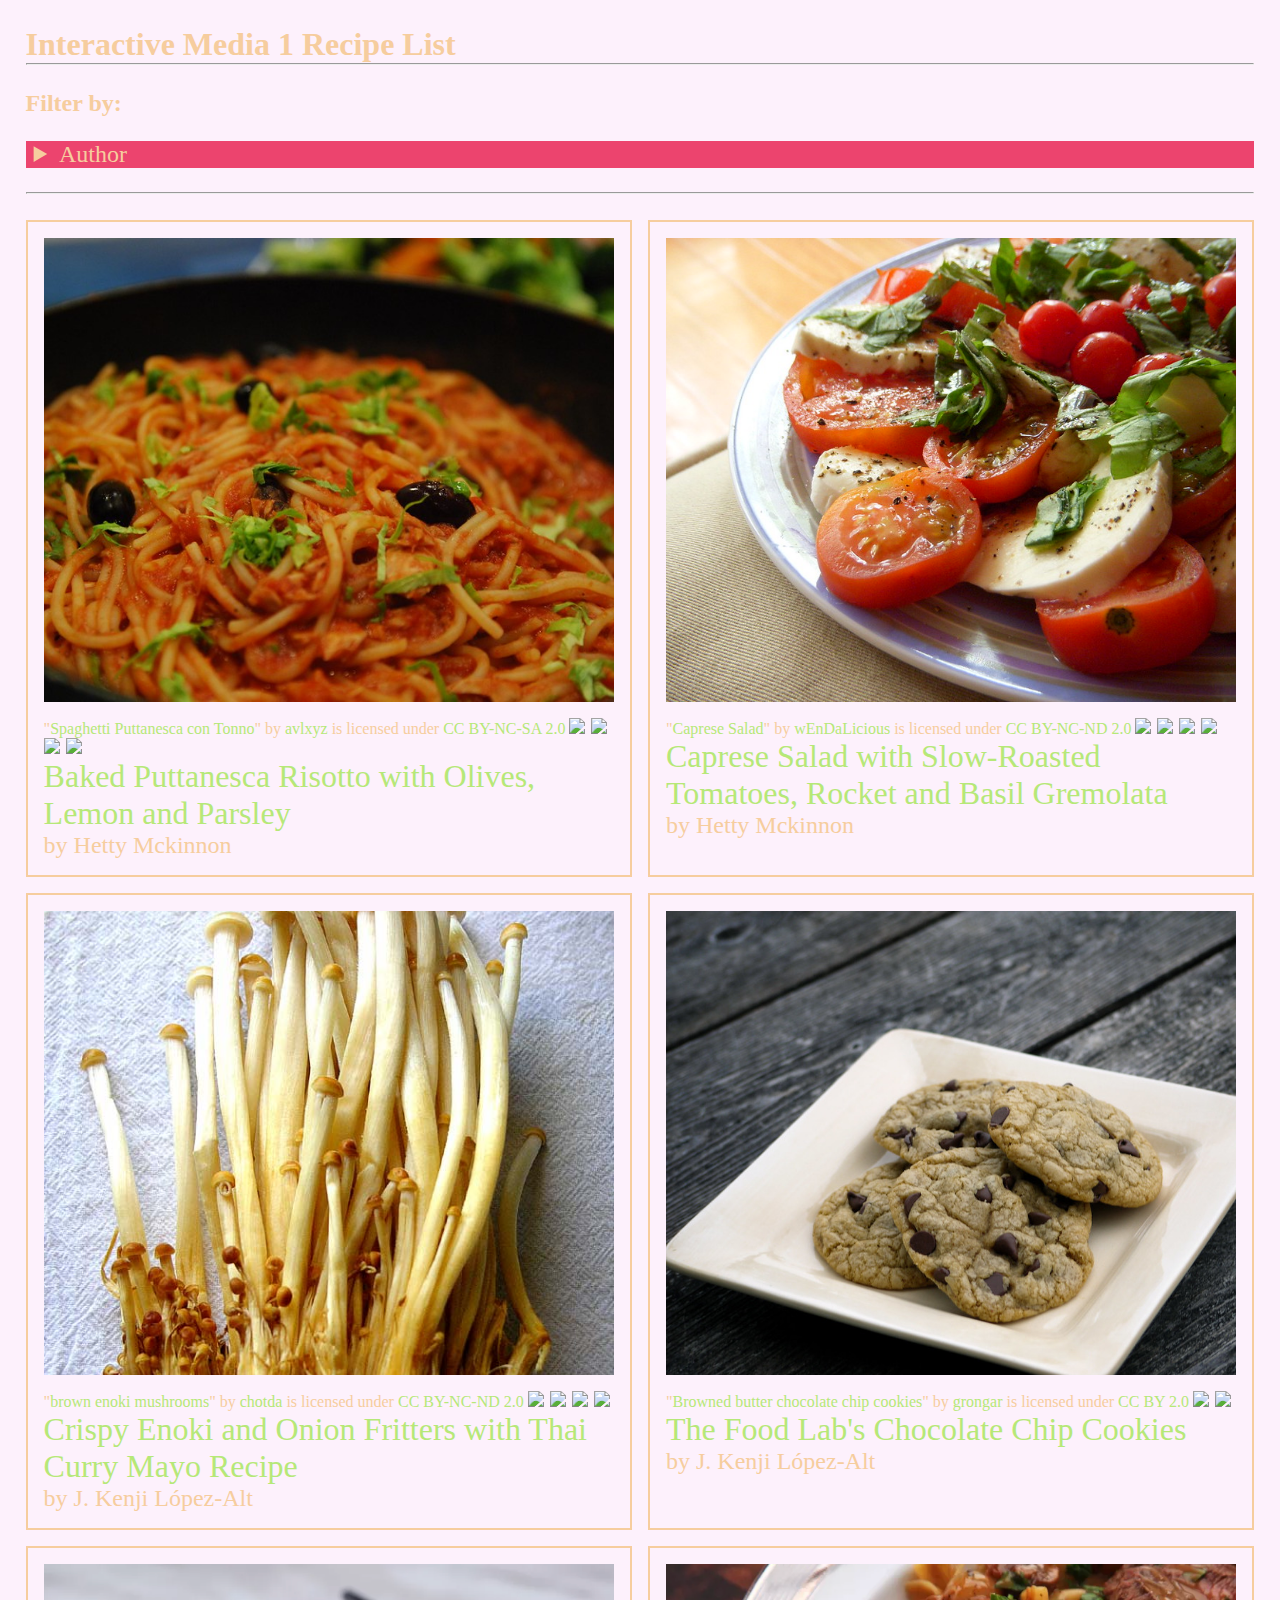
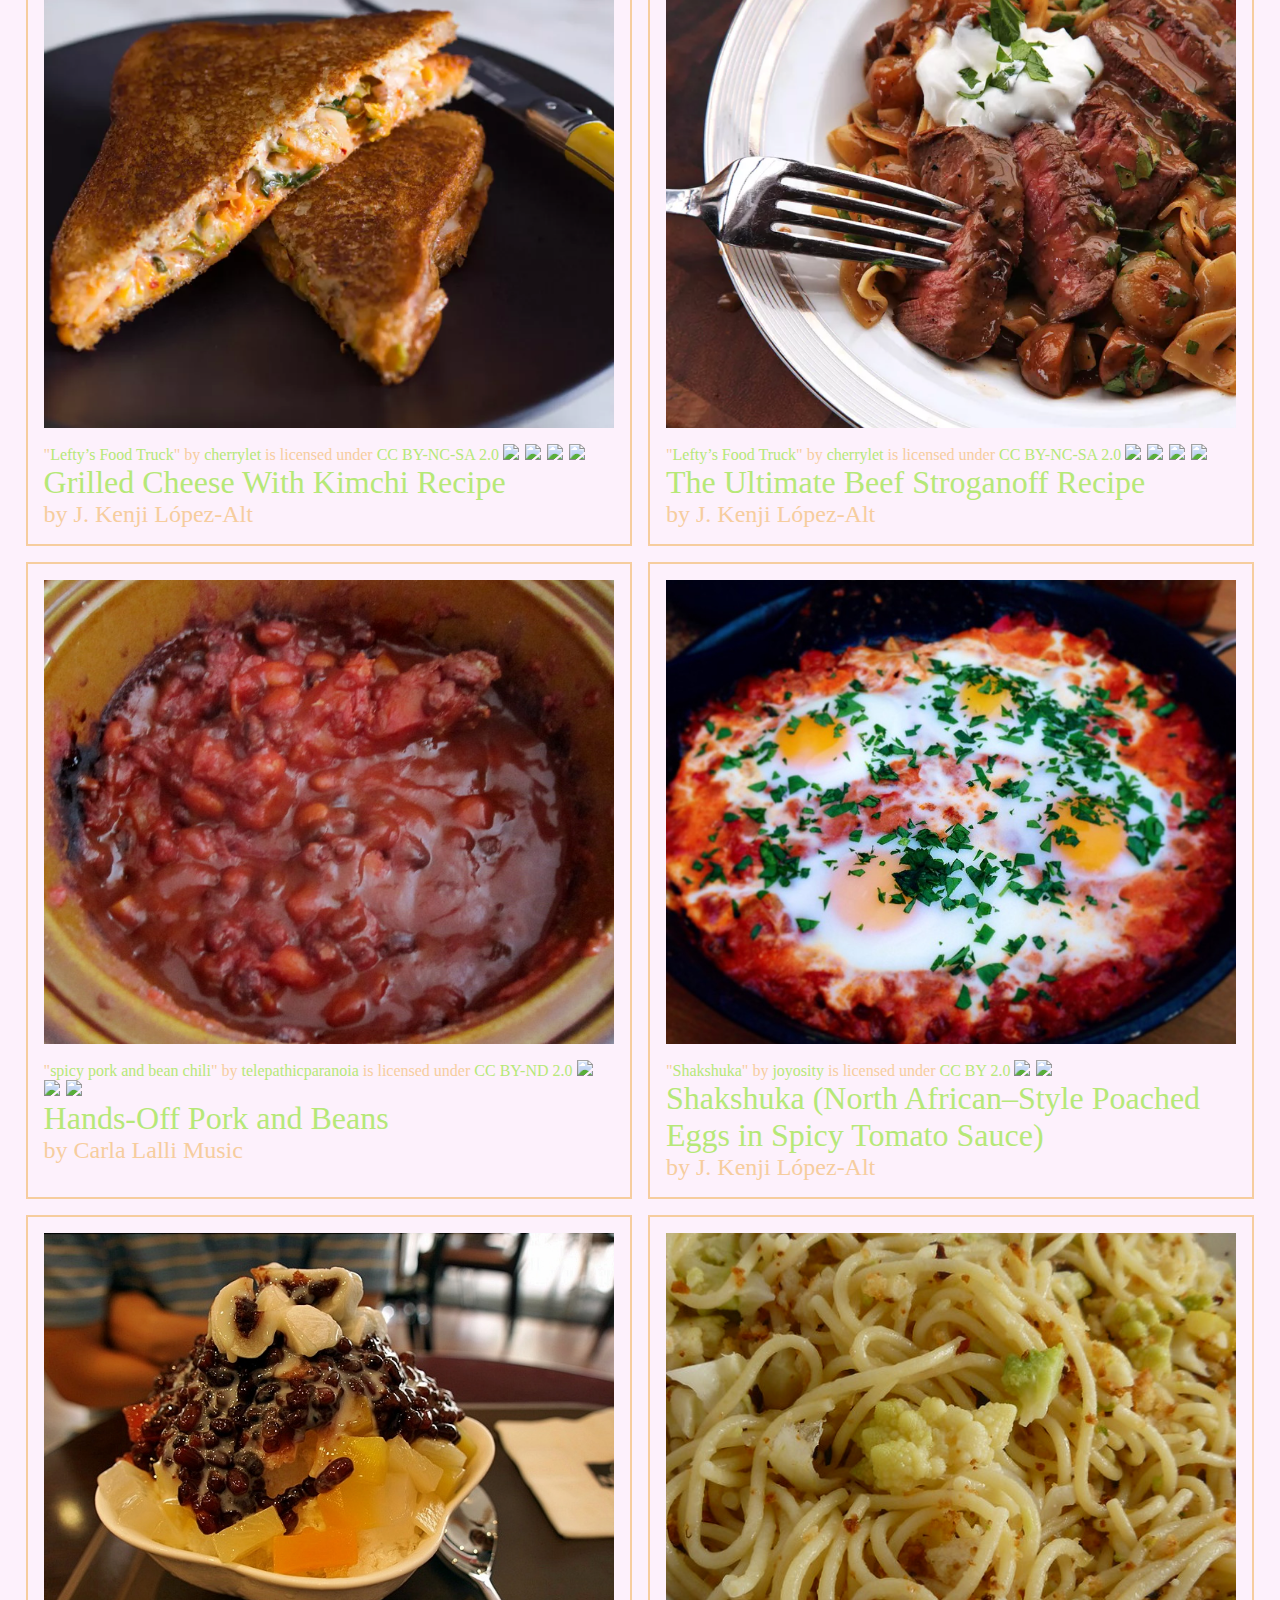
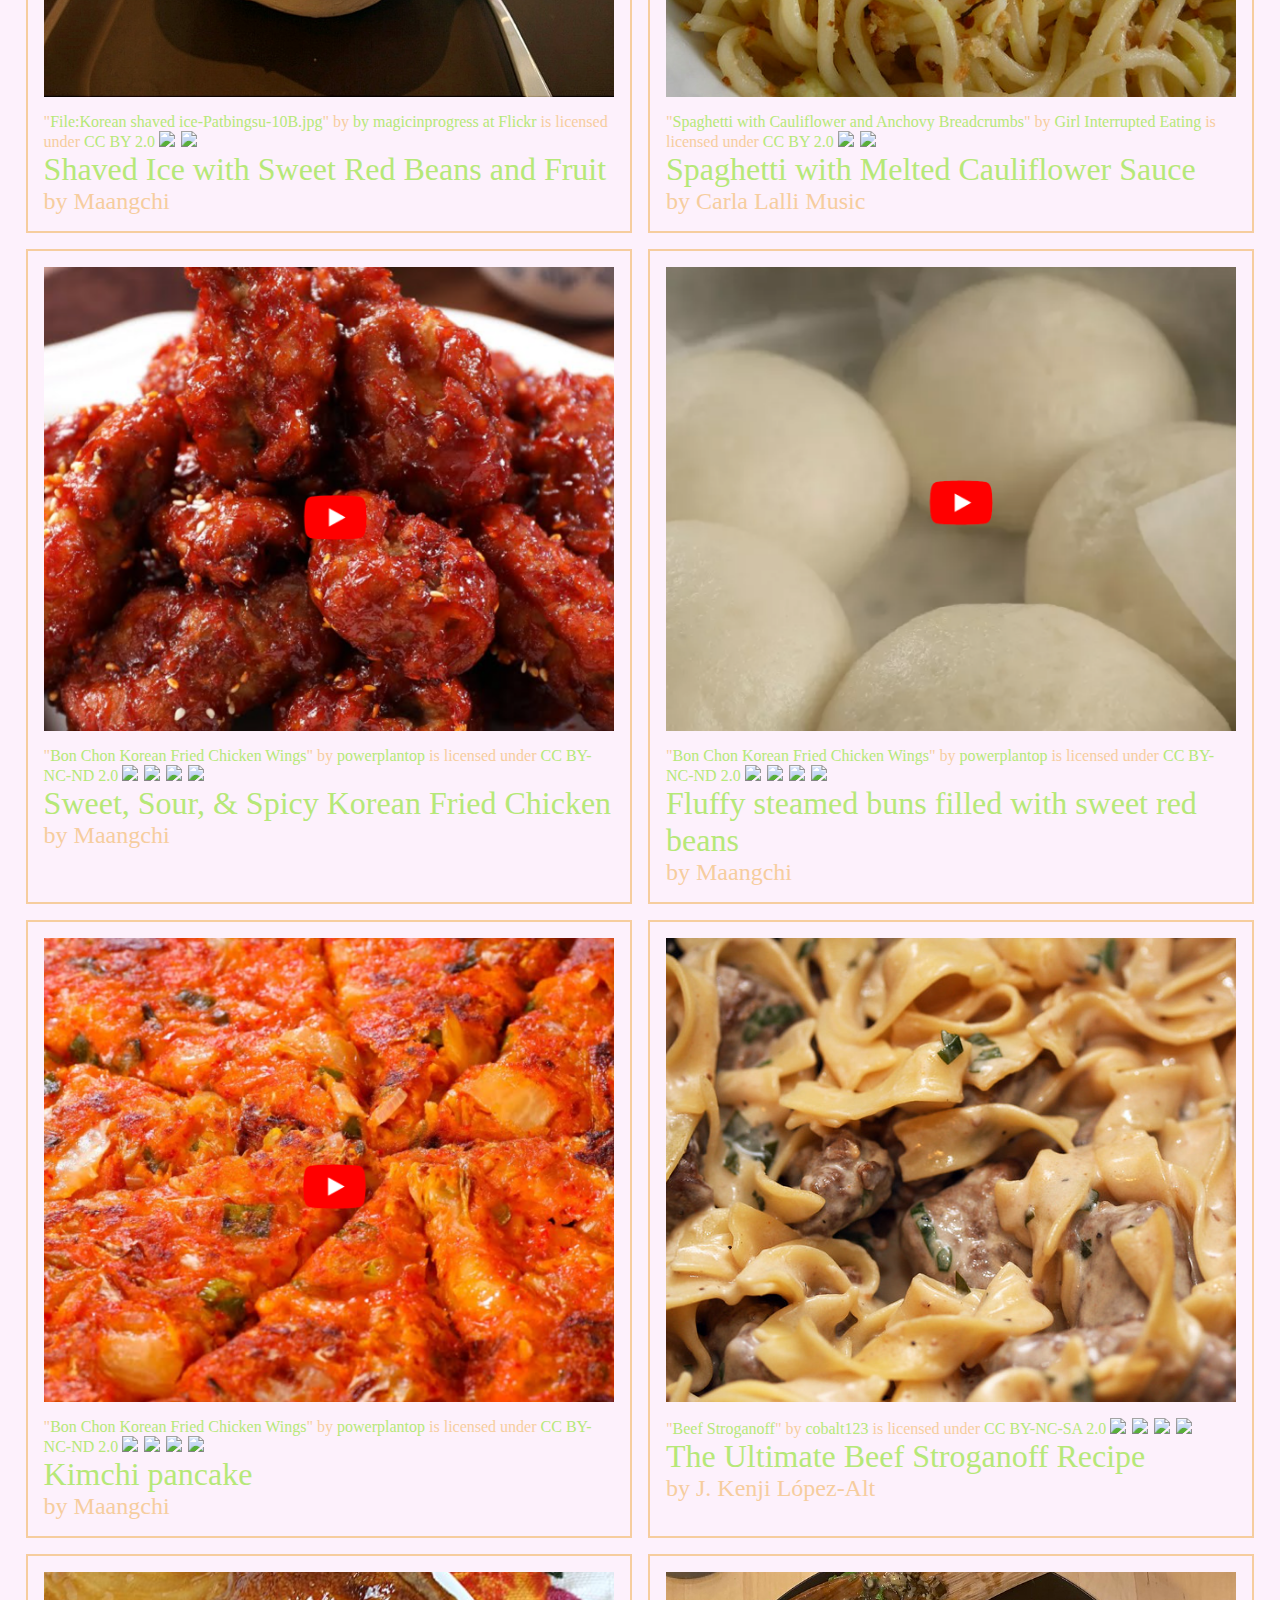
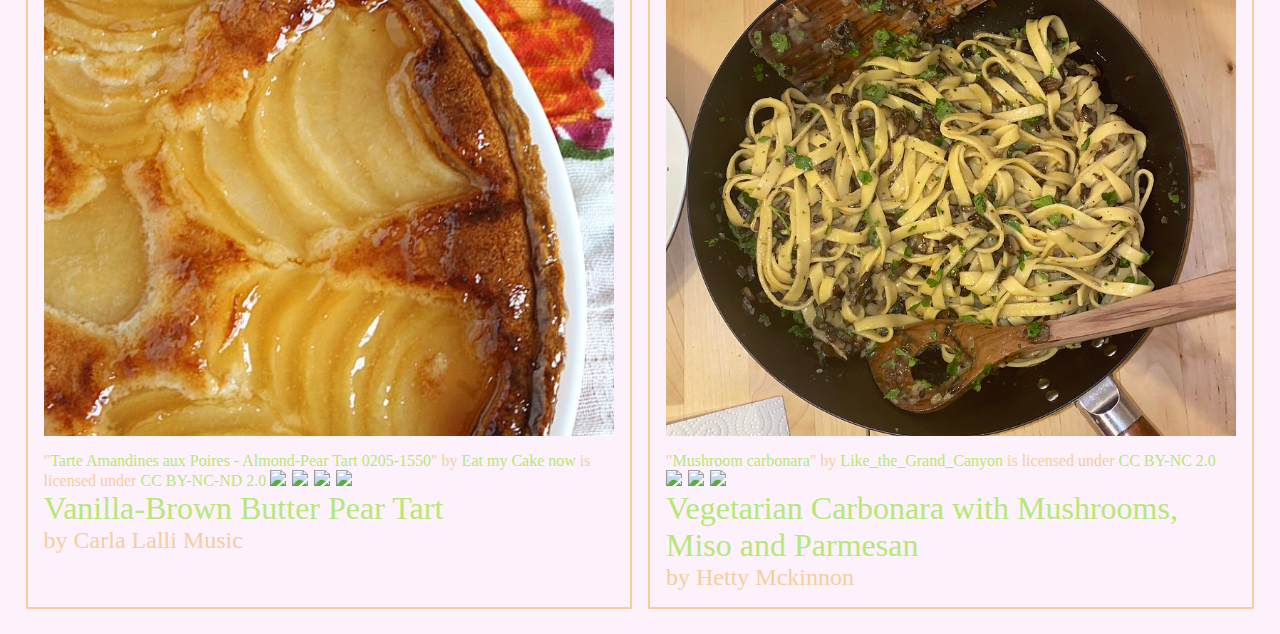
==== commit bd7765c8: "Add files via upload" ====
--- a/Assignment2_Exercise3/index.html
+++ b/Assignment2_Exercise3/index.html
@@ -26,9 +26,10 @@
 			<summary>Type</summary>
 			<div class="li">
 				<button class="FilterSelector type ActiveCategory" id="type-all" onclick="filterCategory('type','all',1)">All</button>
-				<button class="FilterSelector type" id="type-Article" onclick="filterCategory('type','Article',1)">Article</button>
-				<button class="FilterSelector type" id="type-Video" onclick="filterCategory('type','Video',1)">Video</button>
-				<button class="FilterSelector type" id="type-Recipe" onclick="filterCategory('type','Recipe',1)">Recipe</button>
+				<button class="FilterSelector type" id="type-High_Calories" onclick="filterCategory('type','High_Calories',1)">High Calories</button>
+				<button class="FilterSelector type" id="type-Low_Calorie" onclick="filterCategory('type','Low_Calorie',1)">Low Calorie</button>
+				<button class="FilterSelector type" id="type-Protein_rich" onclick="filterCategory('type','Protein_rich',1)">Protein rich </button>
+				<button class="FilterSelector type" id="type-Dessert" onclick="filterCategory('type','Dessert',1)">Dessert </button>
 			</div>
 
 			<summary>Last Updated</summary>
@@ -45,7 +46,7 @@
     <hr/>
 
     <section id="recipe-list-wrapper">
-		<div class="RecipeCardWrapper" data-attr="hm Recipe 2020" onclick="window.open(`https://www.abc.net.au/everyday/baked-puttanesca-risotto-with-tomato-olives-lemon-parsley-recipe/11270338`);">
+		<div class="RecipeCardWrapper" data-attr="hm High_Calories 2020" onclick="window.open(`https://www.abc.net.au/everyday/baked-puttanesca-risotto-with-tomato-olives-lemon-parsley-recipe/11270338`);">
 			<img class="RecipeImg" src="./images/Puttanesca.jpg" alt="bowl of puttanesca pasta"/>
 			<p class="attribution">
 				"<a target="_blank" rel="noopener noreferrer" href="https://www.flickr.com/photos/10559879@N00/5996763901">Spaghetti Puttanesca con Tonno</a>" by 
@@ -61,7 +62,7 @@
 			<p class="RecipeAuthor">by Hetty Mckinnon</p>
 		</div>
 	
-		<div class="RecipeCardWrapper" data-attr="hm Recipe 2019" onclick="window.open(`https://www.abc.net.au/everyday/caprese-salad-slow-roasted-tomato-rocket-basil-gremolata-recipe/10776846`);">
+		<div class="RecipeCardWrapper" data-attr="hm Low_Calorie 2019" onclick="window.open(`https://www.abc.net.au/everyday/caprese-salad-slow-roasted-tomato-rocket-basil-gremolata-recipe/10776846`);">
 			<img class="RecipeImg" src="./images/Caprese.jpg" alt="plate of caprese salad" />
 			<p class="attribution">
 				"<a target="_blank" rel="noopener noreferrer" href="https://www.flickr.com/photos/25597828@N00/4254859304">Caprese Salad</a>" by 
@@ -77,7 +78,7 @@
 			<p class="RecipeAuthor">by Hetty Mckinnon</p>
 		</div>
 	
-		<div class="RecipeCardWrapper" data-attr="kla Recipe 2018" onclick="window.open(`https://www.seriouseats.com/crispy-enoki-and-onion-fritter-with-thai-curry-mayo-recipe`);">
+		<div class="RecipeCardWrapper" data-attr="kla High_Calories 2018" onclick="window.open(`https://www.seriouseats.com/crispy-enoki-and-onion-fritter-with-thai-curry-mayo-recipe`);">
 			<img class="RecipeImg" src="./images/Enoki.jpg" alt="enoki mushrooms" />
 			<p class="attribution">
 				"<a target="_blank" rel="noopener noreferrer" href="https://www.flickr.com/photos/48600074651@N01/107148202">brown enoki mushrooms</a>" by 
@@ -95,7 +96,7 @@
 	
 
 	
-		<div class="RecipeCardWrapper" data-attr="kla Recipe 2022" onclick="window.open(`https://www.seriouseats.com/the-food-lab-best-chocolate-chip-cookie-recipe`);">
+		<div class="RecipeCardWrapper" data-attr="kla Dessert 2022" onclick="window.open(`https://www.seriouseats.com/the-food-lab-best-chocolate-chip-cookie-recipe`);">
 			<img class="RecipeImg" src="./images/Cookies.jpg" alt="plate of chocolate chip cookies" />
 			<p class="attribution">
 				"<a target="_blank" rel="noopener noreferrer" href="https://www.flickr.com/photos/70757891@N00/7133349441">Browned butter chocolate chip cookies</a>" by 
@@ -109,7 +110,7 @@
 			<p class="RecipeAuthor">by J. Kenji López-Alt</p>
 		</div>
 	
-		<div class="RecipeCardWrapper" data-attr="kla Recipe 2019" onclick="window.open(`https://www.seriouseats.com/grilled-cheese-with-kimchi-recipe`);">
+		<div class="RecipeCardWrapper" data-attr="kla High_Calories 2019" onclick="window.open(`https://www.seriouseats.com/grilled-cheese-with-kimchi-recipe`);">
 			<img class="RecipeImg" src="./images/recipe1.jpg" alt="grilled cheese sandwich with pickles" />
 			<p class="attribution">
 				"<a target="_blank" rel="noopener noreferrer" href="https://www.flickr.com/photos/85508296@N00/8340994832">Lefty’s Food Truck</a>" by 
@@ -125,8 +126,14 @@
 			<p class="RecipeAuthor">by J. Kenji López-Alt</p>
 		</div>
 	
-		<div class="RecipeCardWrapper" data-attr="kla Recipe 2018" onclick="window.open(`https://www.seriouseats.com/crispy-enoki-and-onion-fritter-with-thai-curry-mayo-recipe`);">
-			<img class="RecipeImg"  src="./images/recipe2.jpg" alt="Crispy Enoki and Onion Fritters with Thai Curry Mayo Recipe" />
+
+	
+	
+	
+	
+	
+		<div class="RecipeCardWrapper" data-attr="kla Protein_rich 2020" onclick="window.open(`https://www.seriouseats.com/ultimate-beef-stroganof-recipe`);">
+			<img class="RecipeImg"  src="images/recipe5.jpg "The Ultimate Beef Stroganoff Recipe" />
 			<p class="attribution">
 				"<a target="_blank" rel="noopener noreferrer" href="https://www.flickr.com/photos/85508296@N00/8340994832">Lefty’s Food Truck</a>" by 
 				<a target="_blank" rel="noopener noreferrer" href="https://www.flickr.com/photos/85508296@N00">cherrylet</a> is licensed under 
@@ -137,59 +144,11 @@
 					<img src="https://mirrors.creativecommons.org/presskit/icons/sa.svg" style="height: 1em; margin-right: 0.125em; display: inline;">
 				</a>
 			</p> 
-			<a class="RecipeTitle" href="https://www.seriouseats.com/crispy-enoki-and-onion-fritter-with-thai-curry-mayo-recipe" target="_blank">Crispy Enoki and Onion Fritters with Thai Curry Mayo Recipe</a>
-			<p class="RecipeAuthor">by J. Kenji López-Alt</p>
-		</div>
-	
-		<div class="RecipeCardWrapper" data-attr="kla Recipe 2022" onclick="window.open(`https://www.seriouseats.com/the-food-lab-best-chocolate-chip-cookie-recipe`);">
-			<img class="RecipeImg" src="images/recipe3.jpg"The Food Lab's Chocolate Chip Cookies Recipe" />
-			<p class="attribution">
-				"<a target="_blank" rel="noopener noreferrer" href="https://www.flickr.com/photos/85508296@N00/8340994832">Lefty’s Food Truck</a>" by 
-				<a target="_blank" rel="noopener noreferrer" href="https://www.flickr.com/photos/85508296@N00">cherrylet</a> is licensed under 
-				<a target="_blank" rel="noopener noreferrer" href="https://creativecommons.org/licenses/by-nc-sa/2.0/?ref=openverse">CC BY-NC-SA 2.0
-					<img src="https://mirrors.creativecommons.org/presskit/icons/cc.svg" style="height: 1em; margin-right: 0.125em; display: inline;">
-					<img src="https://mirrors.creativecommons.org/presskit/icons/by.svg" style="height: 1em; margin-right: 0.125em; display: inline;">
-					<img src="https://mirrors.creativecommons.org/presskit/icons/nc.svg" style="height: 1em; margin-right: 0.125em; display: inline;">
-					<img src="https://mirrors.creativecommons.org/presskit/icons/sa.svg" style="height: 1em; margin-right: 0.125em; display: inline;">
-				</a>
-			</p> 
-			<a class="RecipeTitle" href="https://www.seriouseats.com/the-food-lab-best-chocolate-chip-cookie-recipe" target="_blank">The Food Lab's Chocolate Chip Cookies Recipe</a>
-			<p class="RecipeAuthor">by J. Kenji López-Alt</p>
-		</div>
-	
-		<div class="RecipeCardWrapper" data-attr="kla Recipe 2022" onclick="window.open(`https://www.seriouseats.com/shakshuka-north-african-shirred-eggs-tomato-pepper-recipe`);">
-			<img class="RecipeImg"  src="images/recipe4.jpg "Shakshuka (North African–Style Poached Eggs in Spicy Tomato Sauce) Recipe" />
-			<p class="attribution">
-				"<a target="_blank" rel="noopener noreferrer" href="https://www.flickr.com/photos/85508296@N00/8340994832">Lefty’s Food Truck</a>" by 
-				<a target="_blank" rel="noopener noreferrer" href="https://www.flickr.com/photos/85508296@N00">cherrylet</a> is licensed under 
-				<a target="_blank" rel="noopener noreferrer" href="https://creativecommons.org/licenses/by-nc-sa/2.0/?ref=openverse">CC BY-NC-SA 2.0
-					<img src="https://mirrors.creativecommons.org/presskit/icons/cc.svg" style="height: 1em; margin-right: 0.125em; display: inline;">
-					<img src="https://mirrors.creativecommons.org/presskit/icons/by.svg" style="height: 1em; margin-right: 0.125em; display: inline;">
-					<img src="https://mirrors.creativecommons.org/presskit/icons/nc.svg" style="height: 1em; margin-right: 0.125em; display: inline;">
-					<img src="https://mirrors.creativecommons.org/presskit/icons/sa.svg" style="height: 1em; margin-right: 0.125em; display: inline;">
-				</a>
-			</p> 
-			<a class="RecipeTitle" href="https://www.seriouseats.com/shakshuka-north-african-shirred-eggs-tomato-pepper-recipe" target="_blank">Shakshuka (North African–Style Poached Eggs in Spicy Tomato Sauce) Recipe</a>
-			<p class="RecipeAuthor">by J. Kenji López-Alt</p>
-		</div>
-	
-		<div class="RecipeCardWrapper" data-attr="kla Recipe 2020" onclick="window.open(`https://www.seriouseats.com/ultimate-beef-stroganof-recipe`);">
-			<img class="RecipeImg"  src="images/recipe5.jpg "The Ultimate Beef Stroganoff Recipe" />
-			<p class="attribution">
-				"<a target="_blank" rel="noopener noreferrer" href="https://www.flickr.com/photos/85508296@N00/8340994832">Lefty’s Food Truck</a>" by 
-				<a target="_blank" rel="noopener noreferrer" href="https://www.flickr.com/photos/85508296@N00">cherrylet</a> is licensed under 
-				<a target="_blank" rel="noopener noreferrer" href="https://creativecommons.org/licenses/by-nc-sa/2.0/?ref=openverse">CC BY-NC-SA 2.0
-					<img src="https://mirrors.creativecommons.org/presskit/icons/cc.svg" style="height: 1em; margin-right: 0.125em; display: inline;">
-					<img src="https://mirrors.creativecommons.org/presskit/icons/by.svg" style="height: 1em; margin-right: 0.125em; display: inline;">
-					<img src="https://mirrors.creativecommons.org/presskit/icons/nc.svg" style="height: 1em; margin-right: 0.125em; display: inline;">
-					<img src="https://mirrors.creativecommons.org/presskit/icons/sa.svg" style="height: 1em; margin-right: 0.125em; display: inline;">
-				</a>
-			</p> 
 			<a class="RecipeTitle" href="https://www.seriouseats.com/ultimate-beef-stroganof-recipe" target="_blank">The Ultimate Beef Stroganoff Recipe</a>
 			<p class="RecipeAuthor">by J. Kenji López-Alt</p>
 		</div>
 	
-		<div class="RecipeCardWrapper" data-attr="clm Article 2021" onclick="window.open(`https://www.patreon.com/posts/recipe-hands-off-60369279`);">
+		<div class="RecipeCardWrapper" data-attr="clm Protein_rich 2021" onclick="window.open(`https://www.patreon.com/posts/recipe-hands-off-60369279`);">
 			<img class="RecipeImg" src="./images/Pork_Beans.jpg" alt="pot of pork and beans" />
 			<p class="attribution">
 				"<a target="_blank" rel="noopener noreferrer" href="https://www.flickr.com/photos/22798667@N00/6158931731">spicy pork and bean chili</a>" by 
@@ -204,20 +163,9 @@
 			<p class="RecipeAuthor">by Carla Lalli Music</p>
 		</div>
 	
-		<div class="RecipeCardWrapper" data-attr="m Vieo 2021" onclick="window.open(`https://www.maangchi.com/recipe/kimchijeon`);">
-			<img class="RecipeImg" src="./images/Kimchi_Pancake.jpg" alt="kimchi pancake with bowl of dipping sauce" />
-			<p class="attribution">
-				"<a target="_blank" rel="noopener noreferrer" href="https://commons.wikimedia.org/w/index.php?curid=54768084">File:Kimchibuchimgae (kimchi pancake).jpg</a>" by 
-				<a target="_blank" rel="noopener noreferrer" href="https://pixabay.com/ko/users/sharonang-99559/">sharonang</a> is marked with 
-				<a target="_blank" rel="noopener noreferrer" href="http://creativecommons.org/publicdomain/zero/1.0/deed.en?ref=openverse">CC0 1.0 <img src="https://mirrors.creativecommons.org/presskit/icons/cc.svg" style="height: 1em; margin-right: 0.125em; display: inline;">
-					<img src="https://mirrors.creativecommons.org/presskit/icons/zero.svg" style="height: 1em; margin-right: 0.125em; display: inline;">
-				</a>
-			</p>
-			<a class="RecipeTitle" href="https://www.maangchi.com/recipe/kimchijeon" target="_blank">Kimchi Pancake</a>
-			<p class="RecipeAuthor">by Maangchi</p>
-		</div>
-	
-		<div class="RecipeCardWrapper" data-attr="kla Recipe 2022" onclick="window.open(`https://www.seriouseats.com/shakshuka-north-african-shirred-eggs-tomato-pepper-recipe`);">
+	
+	
+		<div class="RecipeCardWrapper" data-attr="kla High_Calories 2022" onclick="window.open(`https://www.seriouseats.com/shakshuka-north-african-shirred-eggs-tomato-pepper-recipe`);">
 			<img class="RecipeImg" src="./images/Shakshuka.jpg" alt="pan filled with shakshuka" />
 			<p class="attribution">
 				"<a target="_blank" rel="noopener noreferrer" href="https://www.flickr.com/photos/33993074@N00/14288893837">Shakshuka</a>" by 
@@ -230,7 +178,7 @@
 			<p class="RecipeAuthor">by J. Kenji López-Alt</p>
 		</div>
 	
-		<div class="RecipeCardWrapper" data-attr="m Video 2021" onclick="window.open(`https://www.maangchi.com/recipe/patbingsu`);">
+		<div class="RecipeCardWrapper" data-attr="m Dessert 2021" onclick="window.open(`https://www.maangchi.com/recipe/patbingsu`);">
 			<img class="RecipeImg" src="./images/Patbingsu.jpg" alt="bowl of shaved ice topped with sweet red beans and fruit" />
 			<p class="attribution">
 				"<a target="_blank" rel="noopener noreferrer" href="https://commons.wikimedia.org/w/index.php?curid=4601130">File:Korean shaved ice-Patbingsu-10B.jpg</a>" by 
@@ -244,7 +192,7 @@
 			<p class="RecipeAuthor">by Maangchi</p>
 		</div>
 	
-		<div class="RecipeCardWrapper" data-attr="clm Article 2020" onclick="window.open(`https://www.patreon.com/posts/pasta-with-sauce-45042575`);">
+		<div class="RecipeCardWrapper" data-attr="clm Low_Calorie 2020" onclick="window.open(`https://www.patreon.com/posts/pasta-with-sauce-45042575`);">
 			<img class="RecipeImg" src="./images/Cauliflower_Spaghetti.jpg" alt="bowl of spaghettie with cauliflower sauce" />
 			<p class="attribution">
 				"<a target="_blank" rel="noopener noreferrer" href="https://www.flickr.com/photos/35468144810@N01/6240477142">Spaghetti with Cauliflower and Anchovy Breadcrumbs</a>" by 
@@ -258,7 +206,7 @@
 			<p class="RecipeAuthor">by Carla Lalli Music</p>
 		</div>
 	
-		<div class="RecipeCardWrapper" data-attr="m Video 2021" onclick="window.open(`https://www.maangchi.com/recipe/yangnyeom-tongdak`);">
+		<div class="RecipeCardWrapper" data-attr="m Dessert 2021" onclick="window.open(`https://www.maangchi.com/recipe/yangnyeom-tongdak`);">
 			<img class="RecipeImg" src="./images/video2.jpg" alt="plate of fried chicken with pickles and kimchi" />
 			<p class="attribution">
 				"<a target="_blank" rel="noopener noreferrer" href="https://www.flickr.com/photos/40726522@N02/8563518350">Bon Chon Korean Fried Chicken Wings</a>" by 
@@ -274,7 +222,7 @@
 			<p class="RecipeAuthor">by Maangchi</p>
 		</div>
 	
-		<div class="RecipeCardWrapper" data-attr="m Video 2021" onclick="window.open(`https://www.maangchi.com/recipe/jjinppang`);">
+		<div class="RecipeCardWrapper" data-attr="m Dessert 2021" onclick="window.open(`https://www.maangchi.com/recipe/jjinppang`);">
 			<img class="RecipeImg" src="./images/video1.jpg" alt="Fluffy steamed buns filled with sweet red beans" />
 			<p class="attribution">
 				"<a target="_blank" rel="noopener noreferrer" href="https://www.flickr.com/photos/40726522@N02/8563518350">Bon Chon Korean Fried Chicken Wings</a>" by 
@@ -290,7 +238,7 @@
 			<p class="RecipeAuthor">by Maangchi</p>
 		</div>
 	
-		<div class="RecipeCardWrapper" data-attr="m Video 2021" onclick="window.open(`https://www.maangchi.com/recipe/kimchijeon`);">
+		<div class="RecipeCardWrapper" data-attr="m High_Calories 2021" onclick="window.open(`https://www.maangchi.com/recipe/kimchijeon`);">
 			<img class="RecipeImg" src="./images/video3.jpg" alt="Kimchi pancake" />
 			<p class="attribution">
 				"<a target="_blank" rel="noopener noreferrer" href="https://www.flickr.com/photos/40726522@N02/8563518350">Bon Chon Korean Fried Chicken Wings</a>" by 
@@ -306,7 +254,7 @@
 			<p class="RecipeAuthor">by Maangchi</p>
 		</div>
 	
-		<div class="RecipeCardWrapper" data-attr="kla Recipe 2020" onclick="window.open(`https://www.seriouseats.com/ultimate-beef-stroganof-recipe`);">
+		<div class="RecipeCardWrapper" data-attr="kla Protein_rich 2020" onclick="window.open(`https://www.seriouseats.com/ultimate-beef-stroganof-recipe`);">
 			<img class="RecipeImg" src="./images/Stroganoff.jpg" alt="bowl of beef stroganoff pasta" />
 			<p class="attribution">
 				"<a target="_blank" rel="noopener noreferrer" href="https://www.flickr.com/photos/66606673@N00/4597118575">Beef Stroganoff</a>" by 
@@ -322,7 +270,7 @@
 			<p class="RecipeAuthor">by J. Kenji López-Alt</p>
 		</div>
 	
-		<div class="RecipeCardWrapper" data-attr="clm Article 2021" onclick="window.open(`https://www.patreon.com/posts/recipe-vanilla-60100711`);">
+		<div class="RecipeCardWrapper" data-attr="clm Dessert 2021" onclick="window.open(`https://www.patreon.com/posts/recipe-vanilla-60100711`);">
 			<img class="RecipeImg" src="./images/Pear_Tart.jpg" alt="pear tart on a table"/>
 			<p class="attribution">
 				"<a target="_blank" rel="noopener noreferrer" href="https://www.flickr.com/photos/37829433@N03/4711738063">Tarte Amandines aux Poires - Almond-Pear Tart 0205-1550</a>" by 
@@ -338,7 +286,7 @@
 			<p class="RecipeAuthor">by Carla Lalli Music</p>
 		</div>
 	
-		<div class="RecipeCardWrapper" data-attr="hm Recipe 2021"onclick="window.open(`https://www.abc.net.au/everyday/vegetarian-carbonara-with-mushrooms-and-miso/12426392`);">
+		<div class="RecipeCardWrapper" data-attr="hm High_Calories 2021"onclick="window.open(`https://www.abc.net.au/everyday/vegetarian-carbonara-with-mushrooms-and-miso/12426392`);">
 			<img class="RecipeImg" src="./images/Mushroom_Carbonara.jpg" alt="pan filled with mushroom carbonara pasta" />
 			<p class="attribution">
 				"<a target="_blank" rel="noopener noreferrer" href="https://www.flickr.com/photos/22508531@N08/49471971493">Mushroom carbonara</a>" by 
